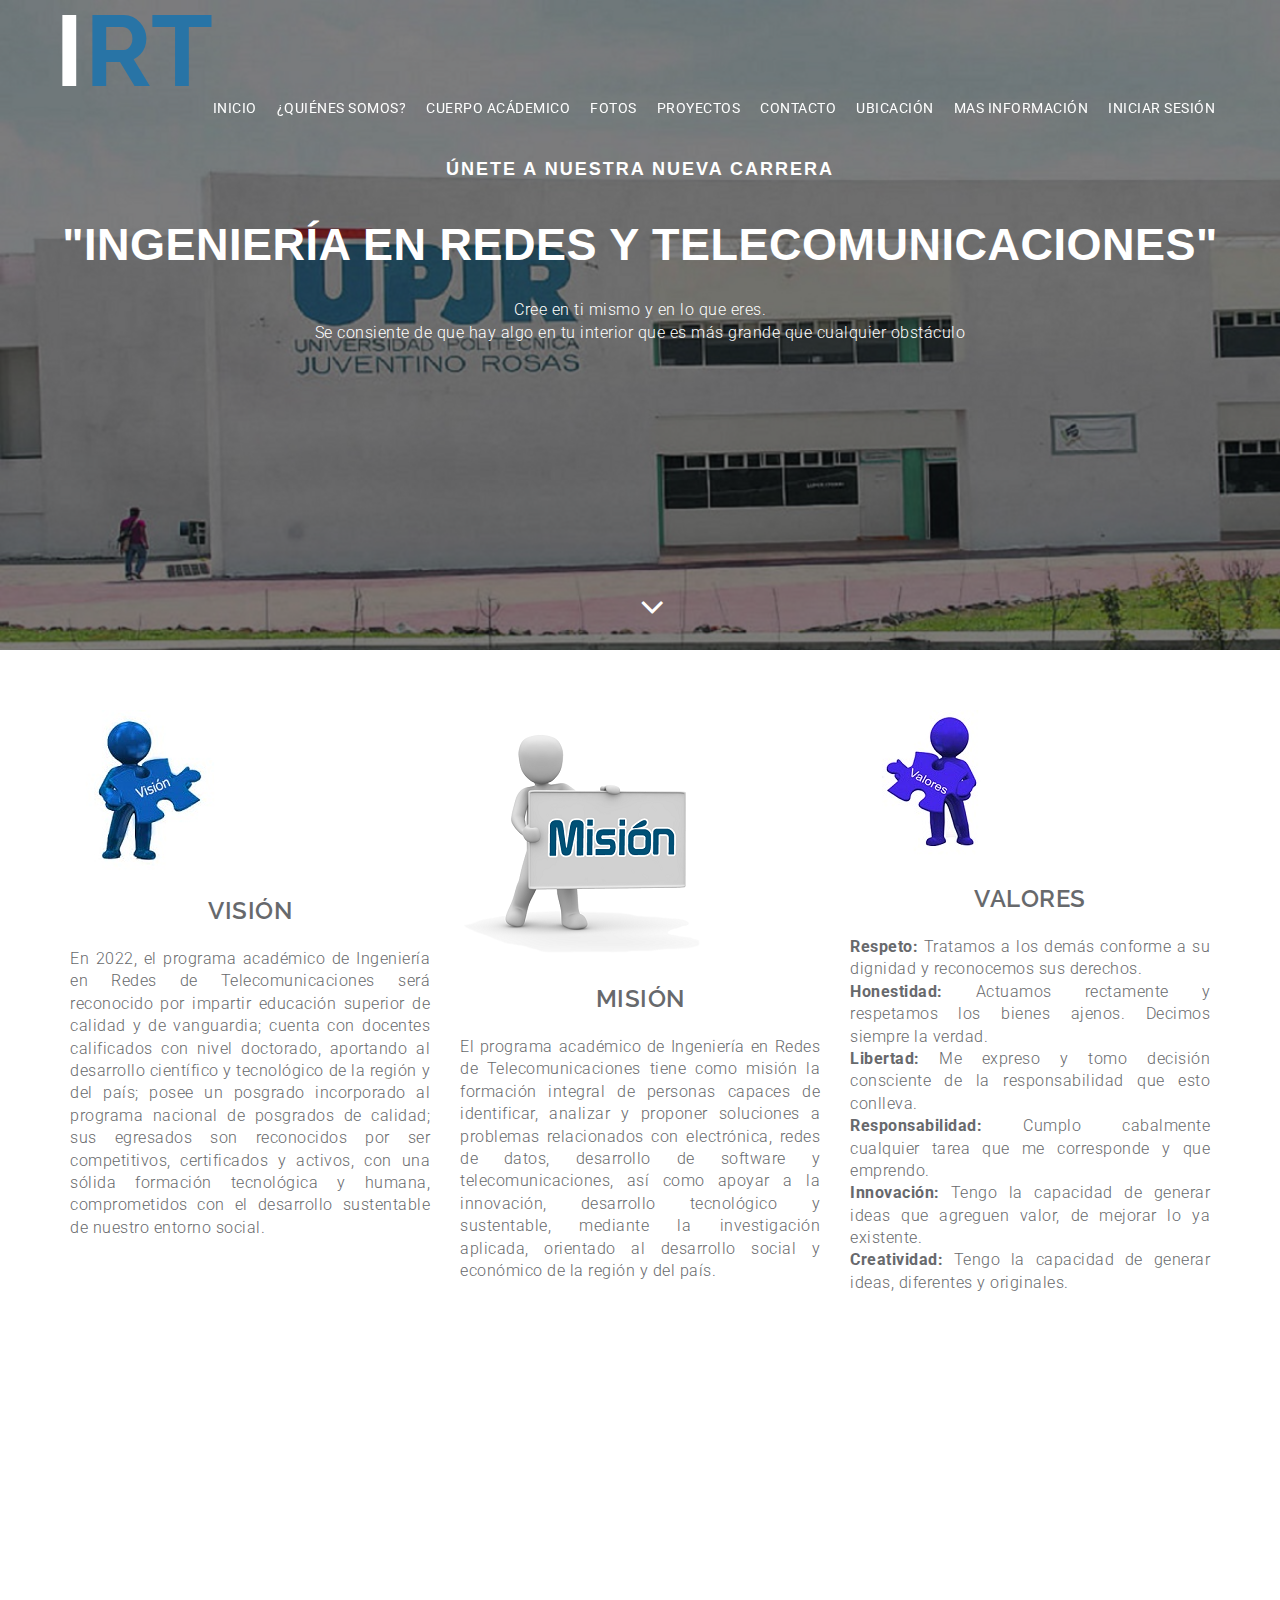
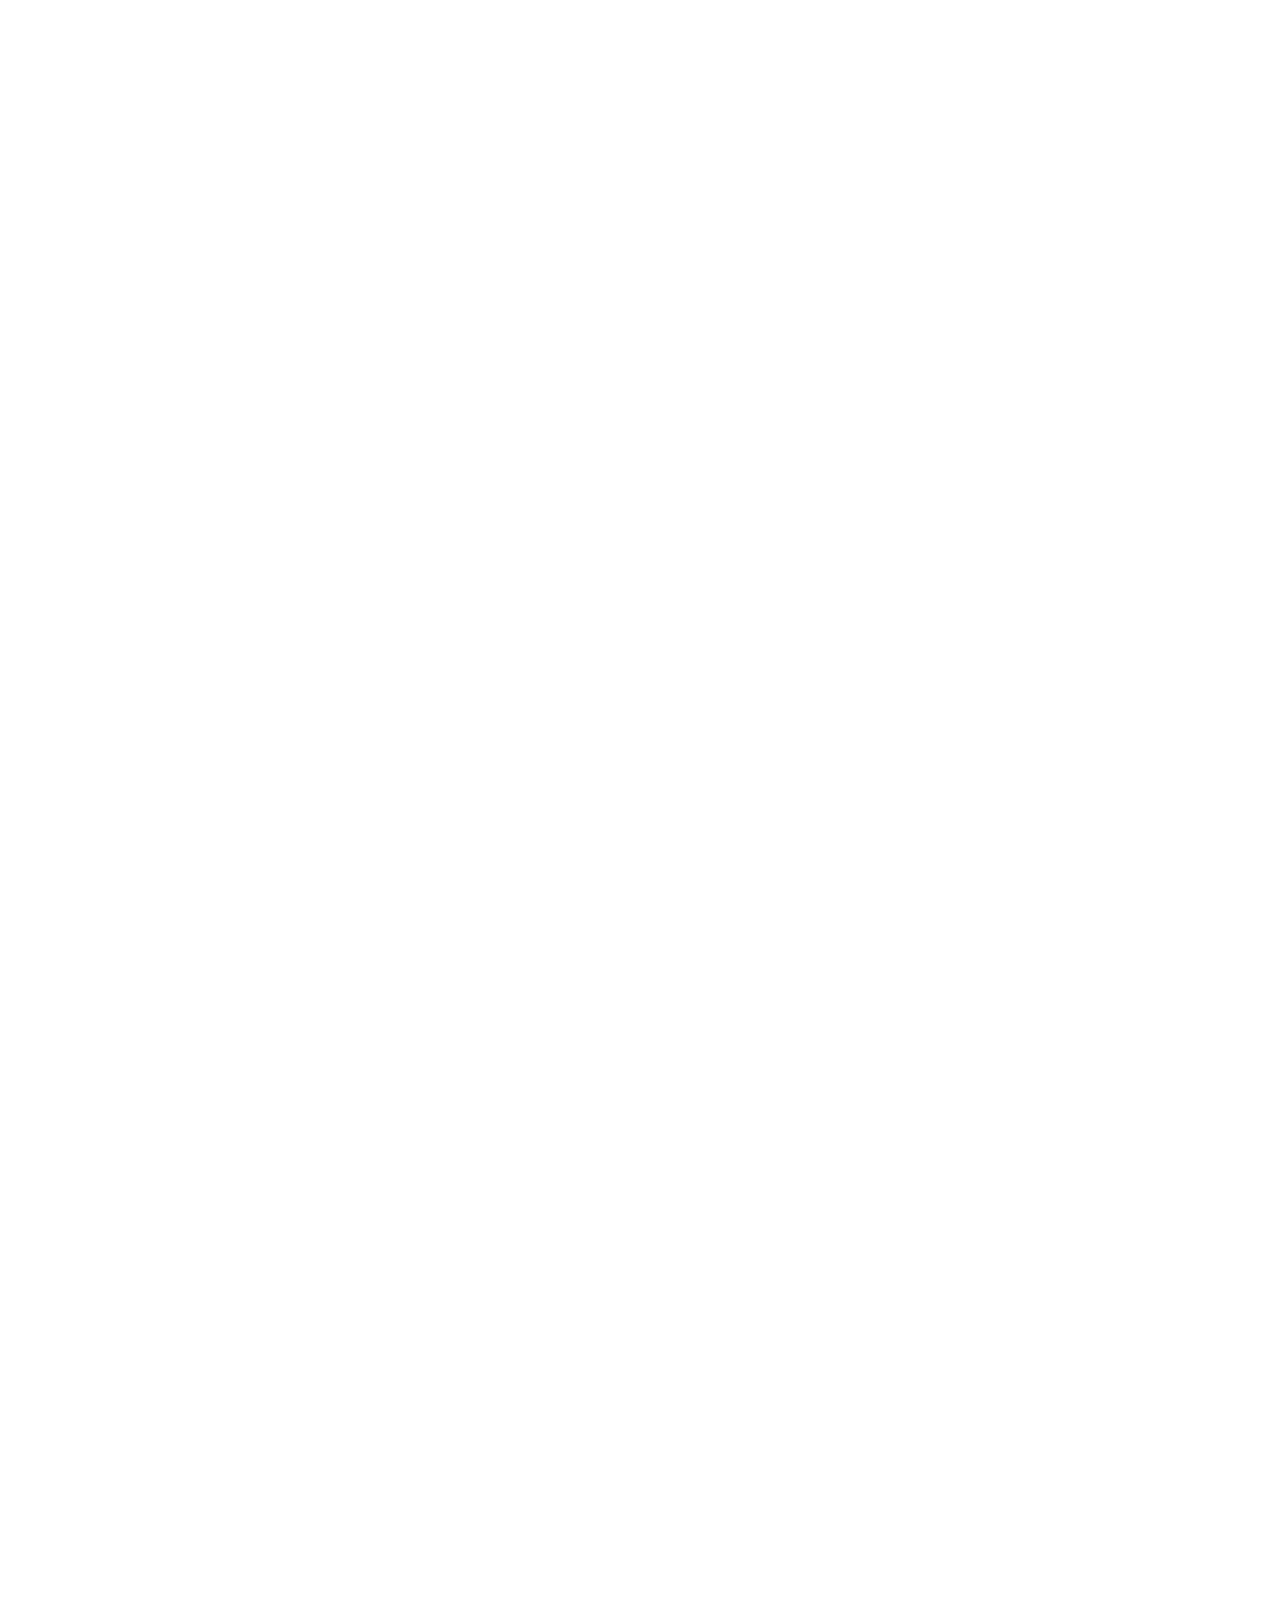
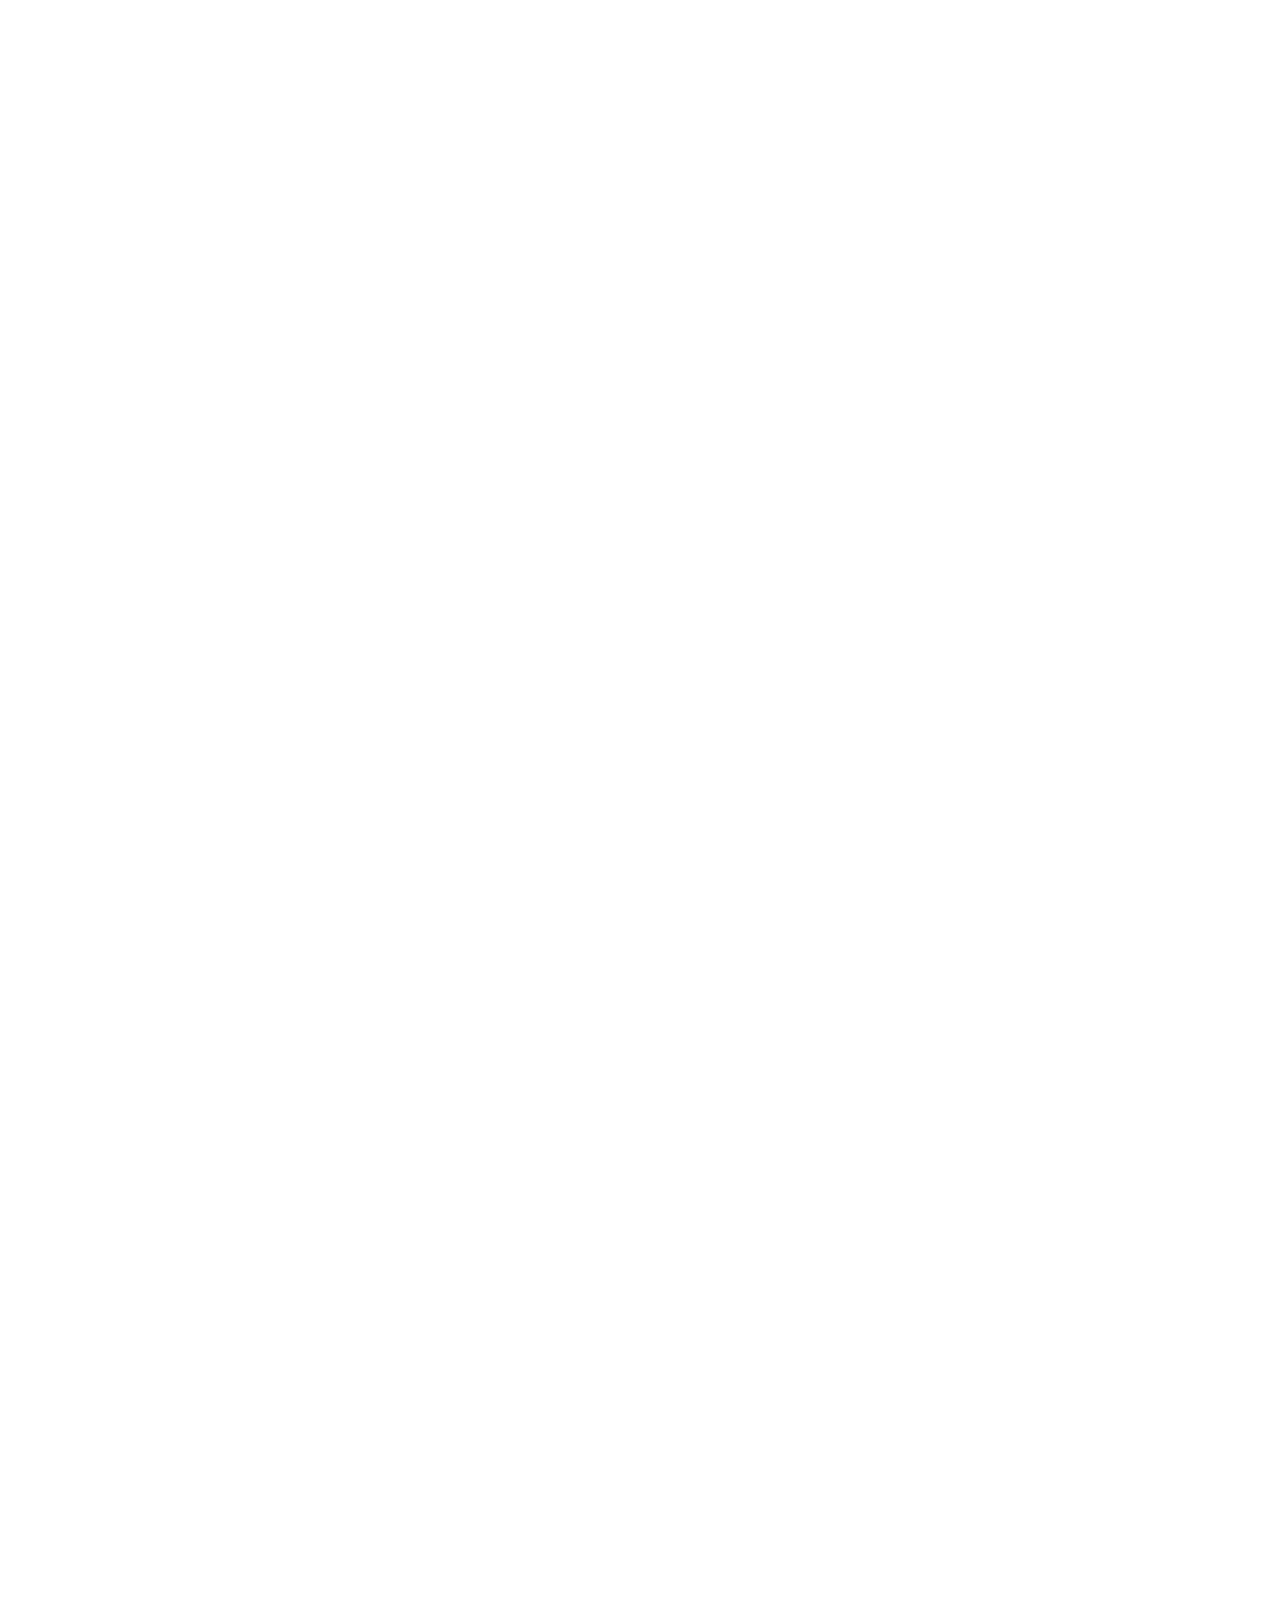
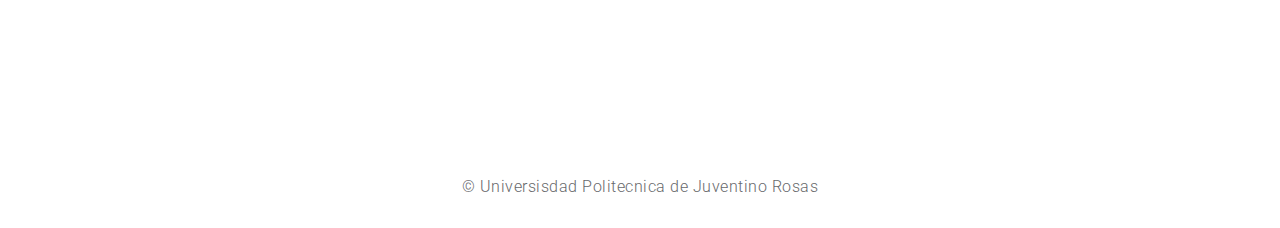
==== index.html @ 90d2c18a "magali" ====
<!DOCTYPE html>
<html lang="en">

<head>
  <meta charset="utf-8">
  <meta name="viewport" content="width=device-width, initial-scale=1">
   <link href="img/logoca1.ico" type="image/x-icon" rel="shortoun icon"/>
  <title>Ingeniería en Redes y Telecomunicaciones</title>
  <meta name="description" content="Free Bootstrap Theme by BootstrapMade.com">
  <meta name="keywords" content="free website templates, free bootstrap themes, free template, free bootstrap, free website template">

  <link rel="stylesheet" type="text/css" href="https://fonts.googleapis.com/css?family=Roboto:400,300|Raleway:300,400,900,700italic,700,300,600">
  <link rel="stylesheet" type="text/css" href="css/jquery.bxslider.css">
  <link rel="stylesheet" type="text/css" href="css/font-awesome.min.css">
  <link rel="stylesheet" type="text/css" href="css/bootstrap.min.css">
  <link rel="stylesheet" type="text/css" href="css/animate.css">
  <link rel="stylesheet" type="text/css" href="css/style.css">
  <!-- =======================================================
    Theme Name: Baker
    Theme URL: https://bootstrapmade.com/baker-free-onepage-bootstrap-theme/
    Author: BootstrapMade.com
    Author URL: https://bootstrapmade.com
  ======================================================= -->
</head>

<body>

  <div class="loader"></div>
  <div id="myDiv">
    <!--HEADER-->
    <div class="header">
      <div class="bg-color">
        <header id="main-header">
          <nav class="navbar navbar-default navbar-fixed-top">
            <div class="container">
              <div class="navbar-header">
                <button type="button" class="navbar-toggle" data-toggle="collapse" data-target="#myNavbar">
                <span class="icon-bar"></span>
                <span class="icon-bar"></span>
                <span class="icon-bar"></span>
              </button>
                <a class="navbar-brand" href="#">I<span class="logo-dec">RT</span></a>
              </div>
              <div class="collapse navbar-collapse" id="myNavbar">
			  <div id="online">
                <ul class="nav navbar-nav navbar-right">
                  <li class="active"><a href="#main-header">INICIO</a></li>
                  <li class=""><a href="#feature">¿QUIÉNES SOMOS?</a></li>
                  <li class=""><a href="#service">CUERPO ACÁDEMICO</a></li>
                  <li class=""><a href="#portfolio">FOTOS</a></li>
                  <li class=""><a href="#blog">PROYECTOS</a></li>
				  <li class=""><a href="#testimonial">CONTACTO</a></li>
                  <li class=""><a href="#contact">UBICACIÓN</a></li>
				  <li class=""><a href="#contact">MAS INFORMACIÓN</a></li>
				  <li class=""><a href="REGISTRARSE/index.php">INICIAR SESIÓN</a></li> 
                </ul>
		       </div>
              </div>
            </div>
          </nav>
        </header>
        <div class="wrapper">
          <div class="container">
            <div class="row">
              <div class="banner-info text-center wow fadeIn delay-05s">
                <h1 class="bnr-title">Únete a nuestra NUEVA carr<span>era</span></h1>
                <h2 class="bnr-sub-title">"Ingeniería en Redes y Telecomunicaciones"</h2>
                <p class="bnr-para">Cree en ti mismo y en lo que eres. <br>Se consiente de que hay algo en tu interior que es más grande que cualquier obstáculo </p>

                <div class="overlay-detail">
                  <a href="#feature"><i class="fa fa-angle-down"></i></a>
                </div>
              </div>
            </div>
          </div>
        </div>
      </div>
    </div>
    <!--/ HEADER-->
    <!---->
    <section id="feature" class="section-padding wow fadeIn delay-05s">
      <div class="container">
        <div class="row">
		
		
		
          <div class="col-md-4 col-sm-6 col-xs-12">
            <div class="wrap-item text-justify">
			 <div class="item-img">
                <img src="img/vi.jpg">
              </div>
			  <div class="wrap-item text-center">
              <h3 class="pad-bt15">VISIÓN</h3>
			    </div>
              <p>En 2022, el programa académico de Ingeniería en Redes de Telecomunicaciones será reconocido por impartir educación 
			  superior de calidad y de vanguardia; cuenta con docentes calificados con nivel doctorado, aportando 
			  al desarrollo científico y tecnológico de la región y del país; posee un posgrado incorporado al 
			  programa nacional de posgrados de calidad; sus egresados son reconocidos por ser competitivos, 
			  certificados y activos, con una sólida formación tecnológica y humana, comprometidos con el 
			  desarrollo sustentable de nuestro entorno social.</p>
            </div>			
          </div>
		  
		  
          <div class="col-md-4 col-sm-6 col-xs-12">
            <div class="wrap-item text-justify">
              
			  <div class="item-img">
                <img src="img/mi.png">
              </div>
			   <div class="wrap-item text-center">
              <h3 class="pad-bt15">MISIÓN</h3>
			   </div>
              <p>El programa académico de Ingeniería en Redes de Telecomunicaciones tiene como misión la 
			  formación integral de personas capaces de identificar, analizar y proponer soluciones a problemas 
			  relacionados con electrónica, redes de datos, desarrollo de software y telecomunicaciones, así 
			  como apoyar a la innovación, desarrollo tecnológico y sustentable, mediante la investigación 
			  aplicada, orientado al desarrollo social y económico de la región y del país.</p>
            </div>
          </div>
		  
		  
          <div class="col-md-4 col-sm-6 col-xs-12">
            <div class="wrap-item text-justify">
              <div class="item-img">
                <img src="img/va.jpg">
              </div>
			   <div class="wrap-item text-center">
              <h3 class="pad-bt15">VALORES</h3>
			  </div>
              <p><tr><td align="justify"> 
<strong>Respeto:</strong> Tratamos a los demás conforme a su dignidad y reconocemos sus derechos.<br>
<strong>Honestidad:</strong> Actuamos rectamente y respetamos los bienes ajenos. Decimos siempre la verdad.<br>
<strong>Libertad:</strong> Me expreso y tomo decisión consciente de la responsabilidad que esto conlleva.<br>
<strong>Responsabilidad:</strong> Cumplo cabalmente cualquier tarea que me corresponde y que emprendo.<br>
<strong>Innovación:</strong> Tengo la capacidad de generar ideas que agreguen valor, de mejorar lo ya existente.<br>
<strong>Creatividad:</strong> Tengo la capacidad de generar ideas, diferentes y originales.<br>
</td></tr></p>
            </div>
          </div>
		  
		  
		  
        </div>
      </div>
    </section>
    <!---->
    <!---->
    <section id="service" class="section-padding wow fadeInUp delay-05s">
      <div class="container">
        <div class="row">
          <div class="col-md-12 text-center">
            <h2 class="service-title pad-bt15">Nuestro cuerpo acádemico</h2>
            <p class="sub-title pad-bt15">Algunos de los profesores que representan<br> la carrera de Ing. en Redes y Telecomunicaciones.</p>
            <hr class="bottom-line">
          </div>
		  
		  
		  <div class="row">
          <div class="col-lg-12 col-md-12 col-sm-12">
            <div class="ourTutors_content">
              <!-- Start Tutors nav -->
              <ul class="tutors_nav"> 
          <div class="col-md-3 col-sm-6 col-xs-12">
            <div class="service-item">
              <li>
                  <div class="single_tutors">
                    <div class="tutors_thumb">
					<div class="wrap-item text-center">
                      <img src="img/rebe.jpg" />                      
                    </div>
					</div>
                    <div class="singTutors_content">
					<div class="wrap-item text-center">
                      <h3 class="tutors_name">Rebeca Eugenia Aguilar Durón</h3>
                      <span>Directora de Carrera</span>
                      <p>Maestra en Ingeniería en Software Distribuído por la Universidad Aut&oacute;noma de Quer&eacute;taro.</p>
                    </div>
					</div>
                    <div class="singTutors_social">
                      <ul class="tutors_socnav">
                        <li><a class="fa fa-envelope-square" href="mailto:raguilar_ptc@upjr.edu.mx"></a></li>
                      </ul>
                    </div>
                  </div>
                </li>
              <!-- <a href="">Más Información</a> -->
            </div>
          </div>
          
		  
		  <div class="col-md-3 col-sm-6 col-xs-12">
            <div class="service-item">
              <li>
                  <div class="single_tutors">
                    <div class="tutors_thumb">
					<div class="wrap-item text-center">
                      <img src="img/israel.jpg" />                      
                    </div>
					</div>
                    <div class="singTutors_content">
					<div class="wrap-item text-center">
                      <h3 class="tutors_name">Juan Israel Yañez Vargas</h3>
                      <span>Profesor Tiempo Completo</span>
                      <p>Doctor en Ciencias en Ingeniería Eléctrica CINVESTAV Unidad Guadalajara.</p>
                    </div>
					</div>
                    <div class="singTutors_social">
                      <ul class="tutors_socnav">
                        <li><a class="fa fa-envelope-square" href="mailto:raguilar_ptc@upjr.edu.mx"></a></li>
                      </ul>
                    </div>
                  </div>
                </li>
              <!-- <a class="pull-right" <a href="Profes/isra.html">Más Información</a> -->
			  
            </div>
          </div>
		  
		  <div class="col-md-3 col-sm-6 col-xs-12">
            <div class="service-item">
              <li>
                  <div class="single_tutors">
                    <div class="tutors_thumb">
					<div class="wrap-item text-center">
                      <img src="img/luisrey.jpg" />                      
                    </div>
					</div>
                    <div class="singTutors_content">
					<div class="wrap-item text-center">
                      <h3 class="tutors_name">Luis Rey Lara Gonzalez</h3>
                      <span>Profesor Tiempo Completo</span>
                      <p>Doctor en Alta Direcci&oacute;n por la UNITESBA Celaya.</p>
                    </div>
					</div>
                    <div class="singTutors_social">
                      <ul class="tutors_socnav">
                        <li><a class="fa fa-envelope-square" href="mailto:raguilar_ptc@upjr.edu.mx"></a></li>
                      </ul>
                    </div>
                  </div>
                </li>
              <!-- <a href="">Más Información</a> -->
            </div>
          </div>
		  
		  <div class="col-md-3 col-sm-6 col-xs-12">
            <div class="service-item">
              <li>
                  <div class="single_tutors">
                    <div class="tutors_thumb">
					<div class="wrap-item text-center">
                      <img src="img/christian.jpg" />                      
                    </div>
					</div>
                    <div class="singTutors_content">
					<div class="wrap-item text-center">
                      <h3 class="tutors_name">Jose Christian Padilla Navarro</h3>
                      <span>Profesor Tiempo Completo</span>
                      <p>Maestro en Ciencias de la Computación con especialidad en Inteligencia Artificial por el Instituto Tecnol&oacute;gico de Le&oacute;n.</p>
                    </div>
					</div>
                    <div class="singTutors_social">
                      <ul class="tutors_socnav">
                        <li><a class="fa fa-envelope-square" href="mailto:raguilar_ptc@upjr.edu.mx"></a></li>
                      </ul>
                    </div>
                  </div>
                </li>
              <!-- <a href="">Más Información</a> -->
            </div>
          </div>
    </section>
    <!---->
    <!---->
    <!---->
    <!---->
    <section id="portfolio" class="section-padding wow fadeInUp delay-05s">
      <div class="container">
        <div class="row">
          <div class="col-md-12 text-center">
            <h2 class="service-title pad-bt15">Nuestras Instalaciones</h2>
            <p class="sub-title pad-bt15">Nuestra nueva carrera cuenta con tres laboratorios equipados,<br>cada uno con su respectiva area de trabajo donde los alumnos <br> puedan ejercer conocimientos y ser competentes en cada una de ellas.</p>
            <hr class="bottom-line">
          </div>
          <div class="col-md-4 col-sm-6 col-xs-12 portfolio-item padding-right-zero mr-btn-15">
            <figure>
              <img src="img/domo.jpg" class="img-responsive">
              <figcaption>
                <h2>Domo de la Ciencia</h2>
                <p>También contamos con un Domo de la Ciencia donde los alumnos pueden tener video conferencias con otros alunmos de otras Uiversidades.</p>
              </figcaption>
            </figure>
          </div>
          <div class="col-md-4 col-sm-6 col-xs-12 portfolio-item padding-right-zero mr-btn-15">
            <figure>
              <img src="img/edi.jpg" class="img-responsive">
              <figcaption>
                <h2>Edificio UD2</h2>
                <p>En este edificio podemos encontrar la carrera de Ingeniería en Redes y Telecomunicaciones.</p>
              </figcaption>
            </figure>
          </div>
          <div class="col-md-4 col-sm-6 col-xs-12 portfolio-item padding-right-zero mr-btn-15">
            <figure>
              <img src="img/profes.jpg" class="img-responsive">
              <figcaption>
                <h2>Laboratorio de Telemática</h2>
                <p>Como bien nos podemos dar cuenta que nuestra carrera cuenta con los Robots  de nombre “Nao”, 
				los cuales son una parte muy fundamental para esta carrera.</p>
              </figcaption>
            </figure>
          </div>
          <div class="col-md-4 col-sm-6 col-xs-12 portfolio-item padding-right-zero mr-btn-15">
            <figure>
              <img src="img/labmige.jpg" class="img-responsive">
              <figcaption>
                <h2>Laboratorio de Eléctronica</h2>
                <p>Donde los alumnos pueden poner en práctica lo aprendido en clases.</p>
              </figcaption>
            </figure>
          </div>
          <div class="col-md-4 col-sm-6 col-xs-12 portfolio-item padding-right-zero mr-btn-15">
            <figure>
              <img src="img/lab.jpg" class="img-responsive">
              <figcaption>
                <h2>Laboratorio de Telemática</h2>
                <p>Centro de apoyo en el cual los alumnos pueden ejercer sus habilidades, como una 
				introducción a la adminsitración de sistemas Operativos Windows y GNU/Linux, programacion etc. </p>
              </figcaption>
            </figure>
          </div>
          <div class="col-md-4 col-sm-6 col-xs-12 portfolio-item padding-right-zero mr-btn-15">
            <figure>
              <img src="img/labred.jpg" class="img-responsive">
              <figcaption>
                <h2>Laboratorio de Redes</h2>
                <p>El laboratorio es un complemento para apoyar el conocimiento de  Redes,
				visto en clases.</p>
              </figcaption>
            </figure>
          </div>
        </div>
      </div>
    </section>
    <!---->
    <!---->
    <section id="blog" class="section-padding wow fadeInUp delay-05s">
      <div class="container">
        <div class="row">
          <div class="col-md-12 text-center">
            <h2 class="service-title pad-bt15">PROYECTOS Y CONCURSOS</h2>
            <p class="sub-title pad-bt15">Proyectos y consursos donde los alumnos de la carrera han destacado sus habilidades<br>asi como fue en el "Campus Party,HACKATON, TALEN-TIC"<br>entre otros.</p>
            <hr class="bottom-line">
          </div>
          <div class="col-md-4 col-sm-6 col-xs-12">
            <div class="blog-sec">
              <div class="blog-img">
                <a href="">
                  <img src="img/1.jpg" class="img-responsive">
                </a>
              </div>
              <div class="blog-info">
                <h2>.................</h2>
                <div class="blog-comment">
                  <p>............ <span>......</span></p>
                  <p>
                    <span><a href="#"><i class="fa fa-comments"></i></a> 15</span>
                    <span><a href="#"><i class="fa fa-eye"></i></a> 11</span></p>
                </div>
                <p> ......</p>
                <a href="" class="read-more">Leer más</a>
              </div>
            </div>
          </div>
          <div class="col-md-4 col-sm-6 col-xs-12">
            <div class="blog-sec">
              <div class="blog-img">
                <a href="">
                  <img src="img/2.jpg" class="img-responsive">
                </a>
              </div>
              <div class="blog-info">
                <h2>...............</h2>
                <div class="blog-comment">
                  <p>............ <span>.............</span></p>
                  <p>
                    <span><a href="#"><i class="fa fa-comments"></i></a> 15</span>
                    <span><a href="#"><i class="fa fa-eye"></i></a> 11</span></p>
                </div>
                <p>..............</p>
                <a href="" class="read-more">Leer más</a>
              </div>
            </div>
          </div>
          <div class="col-md-4 col-sm-6 col-xs-12">
            <div class="blog-sec">
              <div class="blog-img">
                <a href="">
                  <img src="img/5.png" class="img-responsive">
                </a>
              </div>
              <div class="blog-info">
                <h2>......</h2>
                <div class="blog-comment">
                  <p>........ <span>....</span></p>
                  <p>
                    <span><a href="#"><i class="fa fa-comments"></i></a> 15</span>
                    <span><a href="#"><i class="fa fa-eye"></i></a> 11</span></p>
                </div>
                <p>...........</p>
                <a href="" class="read-more">Leer más</a>
              </div>
            </div>
          </div>
        </div>
      </div>
    </section>
	
    <!---->
    
	<section id="testimonial" class="wow fadeInUp delay-05s">
      <div class="bg-testicolor">
        <div class="container section-padding">
          <div class="row">
            <div class="testimonial-item">
              <ul class="bxslider">
                <li>
                  <blockquote>
                    <img src="img/face.png" class="img-responsive">
                    <p> Nos puedes encontrar en facebook </p>
                  </blockquote>
                  <small>Poner link</small>
                </li>
                <li>
                  <blockquote>
                    <img src="img/te.png" class="img-responsive">
                    <p>Contactanos en nuestro número telefónico </p>
                  </blockquote>
                  <small>Tel: 01 (412) 1578000</small>
                </li>
                <li>
                  <blockquote>
                    <img src="img/t.jpg" class="img-responsive">
                    <p>Siguenos en twitter</p>
                  </blockquote>
                  <small>Poner link</small>
                </li>
              </ul>
            </div>
          </div>
        </div>
      </div>
    </section>	
    <!---->
    <section id="contact" class="section-padding wow fadeInUp delay-05s">
      <div class="container">
        <div class="row">
          <div class="col-md-12 text-center white">
            <h2 class="service-title pad-bt15">Ubicanos en:</h2>
			<td style="img-align:left;"> 
           		   		   
		   
          <div class="col-md-4 col-sm-6 col-xs-12">
            <div class="blog-sec">
              <div class="blog-img">
                <a href="">
                  <img src="img/logo.png" class="img-responsive">
                </a>
              </div>
              <div class="blog-info">
			  <h2> <a href= "www.upjr.edu.mx"> <H2>UPJR </H2></h2>
               
            </div>
          </div>
		  </div>
			 
			 
     <div class="col-md-4 col-sm-6 col-xs-12">
            <div class="blog-sec">
              <div class="blog-img">
                <a href="">
                  <img src="img/UP.png" class="img-responsive">
                </a>
              </div>
              <div class="blog-info">
                <h2>Hidalgo 102, Comunidad de Valencia,<br> Santa Cruz de Juventino Rosas, Gto.
			  <br> C.P.38253 Tel:01(412)1578000</h2>
              </div>
            </div>
          </div>
		  
		  
		 
          <div class="col-md-4 col-sm-6 col-xs-12">
            <div class="blog-sec">
              <div class="blog-img">
                <a href="">
                  <img src="img/sep.jpg" class="img-responsive">
                </a>
              </div>
              <div class="blog-info">
                <h2>Gobierno del Estado de Guanajuato. Secretaría de Educación</h2>
              </div>
            </div>
          </div>
			
			
			  
			  
			  

          <div class="col-md-6 col-sm-6 col-xs-12">
            <div class="contact-form">
              <div id="sendmessage"></div>
              <div id="errormessage"></div>
              <form action="" method="post" role="form" class="contactForm">
                <div class="col-md-6 padding-right-zero">
                  <div class="form-group">
                   
                    <div class="validation"></div>
                  </div>
                </div>
             
                
                
              </form>

            </div>
          </div>
        </div>
      </div>
    </section>
    <!---->
    <!---->
	
    <footer id="footer">
      <div class="container">
        <div class="row text-center">
          <p>&copy; Universisdad Politecnica de Juventino Rosas</p>
          <!-- <div class="credits"> -->
            <!--
              All the links in the footer should remain intact.
              You can delete the links only if you purchased the pro version.
              Licensing information: https://bootstrapmade.com/license/
              Purchase the pro version with working PHP/AJAX contact form: https://bootstrapmade.com/buy/?theme=Baker
            -->
            <!-- Designed by <a href="https://bootstrapmade.com/">Bootstrap Templates</a> -->
          <!-- </div> -->
        </div>
      </div>
    </footer>
    <!---->
  </div>
  <script src="js/jquery.min.js"></script>
  <script src="js/jquery.easing.min.js"></script>
  <script src="js/bootstrap.min.js"></script>
  <script src="js/wow.js"></script>
  <script src="js/jquery.bxslider.min.js"></script>
  <script src="js/custom.js"></script>
  <script src="contactform/contactform.js"></script>
   <script src="contactform/contactform.js"></script>

</body>
</html>
---- css/style.css ----
/*
    Theme Name: Baker
    Theme URL: https://bootstrapmade.com/baker-free-onepage-bootstrap-theme/
    Author: BootstrapMade.com
    Author URL: https://bootstrapmade.com
*/

body {
	line-height: 1.4;
	font-family: 'Roboto', sans-serif;
    color: #67696c;
    font-size: 16px;
    font-weight: 300;
    letter-spacing: 0.5px;
    overflow-x: hidden;
}
ol, ul {
	list-style: none;
}
blockquote, q {
	quotes: none;
}
blockquote:before, blockquote:after,
q:before, q:after {
	content: '';
	content: none;
}
table {
	border-collapse: collapse;
	border-spacing: 0;
}
h1, h2, h3, h4, h5, h6{
    font-family: 'Raleway', sans-serif;
    font-weight: 600;
}
.section-padding
{
    padding: 60px 0px;
}
#loader {
  position: absolute;
  left: 50%;
  top: 50%;
  z-index: 1;
  width: 150px;
  height: 150px;
  margin: -75px 0 0 -75px;
  border: 16px solid #f3f3f3;
  border-radius: 50%;
  border-top: 16px solid #3498db;
  width: 120px;
  height: 120px;
  -webkit-animation: spin 2s linear infinite;
  animation: spin 2s linear infinite;
}

@-webkit-keyframes spin {
  0% { -webkit-transform: rotate(0deg); }
  100% { -webkit-transform: rotate(360deg); }
}

@keyframes spin {
  0% { transform: rotate(0deg); }
  100% { transform: rotate(360deg); }
}



.vertical-center {
  min-height: 100%;
  min-height: 100vh;
  display: flex;
  align-items: center;
  justify-content: center;
  flex-direction: column;
  display: -webkit-flex; /* For Safari */
  -webkit-justify-content: center; /* For Safari */
  -webkit-align-items: center; /* For Safari */
}

.image-circle{
	border-radius:50%;
	width:175px;
	height:175px;
	border: 4px solid #FFF;
	margin:10px;
}


/* Add animation to "page content" */
.animate-bottom {
  position: relative;
  -webkit-animation-name: animatebottom;
  -webkit-animation-duration: 1s;
  animation-name: animatebottom;
  animation-duration: 1s
}

@-webkit-keyframes animatebottom {
  from { bottom:-100px; opacity:0 } 
  to { bottom:0px; opacity:1 }
}

@keyframes animatebottom { 
  from{ bottom:-100px; opacity:0 } 
  to{ bottom:0; opacity:1 }
}

/***********************************
************************************
HEADER 
************************************
***********************************/
.header{
    background: url('../img/logo1.jpg') no-repeat fixed;
    background-size: cover;
    min-height: 650px;
    position: relative;
}
.bg-color
{
    background-color: rgba(0, 0, 0, 0.5);
    min-height: 650px;
}
#main-header
{
}
.navbar-default {
    background-color: transparent;
    border:0px;
    padding: 20px 0; 
    transition: all 0.3s;
}

.navbar-default .navbar-brand:focus, .navbar-default .navbar-brand:hover
{
    color: #002F2F;
}

.top-nav-collapse {
    padding: 0; 
    background: rgba(64,75,97, 0.9);
}

.logo-dec
{
    color: #2874A6;
}
.navbar-default .navbar-brand {
    color: #fff;
    font-family: 'Raleway', sans-serif;
    font-weight: 700;
}
.navbar-default .navbar-brand:hover, .navbar-default .navbar-brand:focus
{
    color: #fff;
}
.navbar-brand {
    padding: 0px;
    font-size: 100px;
    text-transform: uppercase;
    padding: 15px 0px;
    margin-top: 6px;
}
.navbar-default .navbar-nav > li > a
{
    padding: 5px 10px;
    font-size: 14px;
    line-height: 54px;
    font-weight: 400;
    text-transform: uppercase;
    background: transparent;
    color: #fff;
    -webkit-transition: color 0.2s ease-out;
    transition: color 0.2s ease-out;
}
.navbar-default .navbar-nav > .active > a, .navbar-default .navbar-nav > .active > a:focus, .navbar-default .navbar-nav > .active > a:hover {
    color: #FDFEFE    
;
    background-color: transparent;
}
.navbar-default .navbar-nav > li > a:focus, .navbar-default .navbar-nav > li > a:hover {
    background-color: transparent;
    color: #2874A6;
}
.banner-info
{
    padding-top: 140px;
    color: #fff;
}
.bnr-title, .bnr-sub-title
{
    font-family: 'Fira Sans', sans-serif;
}
h1.bnr-title
{
    font-size: 18px;
    text-transform: uppercase;
    letter-spacing: 2px;
}
h2.bnr-sub-title
{
    font-size: 45px;
    text-transform: uppercase;
    padding: 20px 0px;
    font-weight: 700;
}
.bnr-para
{
    font-weight: 300;
}
.btn-download, .btn-more, .btn-download:hover, .btn-download:focus, .btn-more:focus
{
    text-transform: uppercase;
    margin-top: 50px;
    color: #fff;
    border: 0;
    font-size: 14px;
    font-weight: 300;
    line-height: 24px;
    padding: 10px 30px;
    border-radius: 60px;
    margin: 50px 10px 0 0;
    outline: none !important;
    -webkit-backface-visibility: hidden;
    backface-visibility: hidden;
    transition: all 0.3s;
}


.btn-download
{
    background-color: #be9e21;
}
.btn-more, .btn-more:focus
{
    margin-left: 15px;
    border: 1px solid #be9e21;
    color: #be9e21;
}

.btn-more:hover {
    background: #be9e21;
    color: #fff;
}

.overlay-detail a i{
   text-align: center;
   position: absolute;
   bottom: 25px;
   font-size: 38px;
   color: #fff;
}
/***********************************
************************************
features
************************************
***********************************/
.title, .service-title
{
    font-family: 'Fira Sans', sans-serif;
    font-size: 35px;
    text-transform: uppercase;
}
.item-img
{
    margin-bottom: 15px;
}
.sub-title
{
    font-size: 20px;
}
.bottom-line
{
    margin-top: 20px;
    margin-bottom: 40px;
    border: 0;
    border-top: 0px;
    height: 3px;
    width: 40px;
    background-color: #BE9E21;
}
.wrap-item h3 {
    font-size: 24px;
    line-height: 25px;
}
.pad-bt15 {
    padding-bottom: 15px;
}
.sec-sub-title
{
    padding-top: 30px;
}
.sec-sub-title {
    font-size: 16px;
    font-weight: bold;
    color: #002F2F;
    text-transform: uppercase;
    margin: 25px 0px;
    line-height: 1.7;
}
#service
{
    background-color: #F3F4F8;
}
ul.service-list li i
{
    color: #002F2F;
    padding-right: 10px;
}
.learn-more, .learn-more:hover, .learn-more:focus {
    height: 50px;
    width: 175px;
    background: #046380;
    display: inline-block;
    text-align: center;
    color: #ffffff;
    line-height: 50px;
    text-transform: uppercase;
    font-size: 16px;
    text-decoration: none;
    margin-right: 10px;
    margin-top: 45px;
    text-decoration: none;
    transition: all 0.3s;
    -webkit-transition: all 0.3s;
}
.visit-portfolio, .visit-portfolio:hover, .visit-portfolio:focus {
    height: 50px;
    width: 175px;
    display: inline-block;
    text-align: center;
    color: #495376;
    line-height: 50px;
    text-transform: uppercase;
    font-size: 16px;
    text-decoration: none;
    border: 1px solid #838aa1;
    margin-top: 45px;
    transition: all 0.3s;
    -webkit-transition: all 0.3s;
}
.bx-wrapper img {
    width: 70px;
    display: inline-block;
    border-radius: 50%;
    border: 5px solid #fff;
    margin-bottom: 15px;
}
.service-item h3 span
{
    opacity: 0.7;
    font-size: 75px;
    line-height: 1;
    text-transform: uppercase;
    letter-spacing: -5px;
    font-weight: 900;
    padding-right: 6px;
}
.service-item h3
{
    font-weight: 700;
}
.service-item p
{
    opacity: 0.6;
    color: inherit;
    padding: 10px 0px;
}
.service-item a
{
    color: #be9e21;
}
.mr-btn-15
{
    margin-bottom: 15px;
}
.padding-right-zero
{
    padding-right: 0px !important;
}
.bx-wrapper {
    margin: 0 auto 35px;
}
.portfolio-item
{
    position:relative;
    overflow:hidden;
}
.portfolio-item figure
{
    margin:0;
    padding:0;
    position:relative;
    cursor:pointer;
}
.portfolio-item figure img {
    display:block;
    position:relative;
    z-index:10;
    margin:-15px 0
}
.portfolio-item figure figcaption {
    display:block;
    position:absolute;
    z-index:5;
    -webkit-box-sizing:border-box;
    -moz-box-sizing:border-box;
    box-sizing:border-box
}
.portfolio-item figure h2 {
    font-family: 'Fira Sans', sans-serif;
    color:#fff;
    font-size:20px;
    text-align:left;
    padding-bottom:15px;
}
.portfolio-item figure p {
    display:block;
    line-height:18px;
    margin:0;
    color:#fff;
    text-align:left
}
.portfolio-item figure figcaption {
    top:0;
    left:0;
    width:100%;
    height:100%;
    padding: 59px 30px;
    background-color: #BE9E21;
    backface-visibility:hidden;
    -webkit-transform:rotateY(-180deg);
    -moz-transform:rotateY(-180deg);
    transform:rotateY(-180deg);
    -webkit-transition:all .5s;
    -moz-transition:all .5s;
    transition:all .5s;
    text-align: center;
}
.portfolio-item figure img {
    backface-visibility:hidden;
    -webkit-transition:all .5s;
    -moz-transition:all .5s;
    transition:all .5s
}
.portfolio-item figure:hover img,figure.hover img {
    -webkit-transform:rotateY(180deg);
    -moz-transform:rotateY(180deg);
    transform:rotateY(180deg)
}
.portfolio-item figure:hover figcaption,figure.hover figcaption {
    -webkit-transform:rotateY(0);
    -moz-transform:rotateY(0);
    transform:rotateY(0)
}
/***********************************
************************************
TESTIMONIAL
************************************
***********************************/
#testimonial
{
    background: url('../img/bg.jpg') no-repeat;
    background-size: cover;
    min-height: 390px;
}
.bg-testicolor{
    background-color: RGBA(73, 84, 105, 0.61);
    min-height: 390px;
}
.white
{
    color: #fff !important;
}
.testimonial-item ul li blockquote {
    font-size: 18px;
    line-height: 32px;
    color: #fff;
    font-weight: 300;
    text-shadow: 1px 1px 2px #333;
    text-align: center;
    display: inline-block;
    width: 100%;
    margin: 20px 0;
    padding: 0 80px;
    position: relative;
    border: 0;
}
.testimonial-item ul li  small {
    font-size: 16px;
    color: #fff;
    font-weight: 400;
    text-shadow: 1px 1px 2px #333;
    text-align: center;
    display: inline-block;
    width: 100%;
}
.bx-viewport
{
    height: 235px !important;
    background-color: transparent !important;
    border: 0px none !important;
    box-shadow: none !important;
}
.testimonial-item ul li blockquote::before {
    content: '“';
    left: 30px;
}
.testimonial-item ul li blockquote::before, .testimonial-item ul li blockquote::after {
    position: absolute;
    font-weight: 300;
    font-size: 3em;
    font-family: Georgia, serif;
    color: #ccc;
    top: 62%;
}
.testimonial-item ul li blockquote::after {
    content: '”';
    right: 30px;
}
/***********************************
************************************
Blog
************************************
***********************************/
.blog-info h2 {
    text-transform: capitalize;
    font-weight: 600;
    font-size: 20px;
    letter-spacing: 1px;
    padding-top: 5px;
}
.blog-comment {
    margin-top: 12px;
    min-height: 30px;
}
.blog-info p, .blog-comment p
{
    color: #949494;
}
.blog-comment p:first-child {
    float: left;
}
.blog-comment p:last-child {
    float: right;
    margin-right: 0;
}
.blog-comment p i
{
    color: #949494;
}
.read-more {
    color: #949494;
    margin-top: 15px;
    display: inline-block;
}
.blog-img
{
    position: relative;
    margin-bottom: 20px;
    overflow: hidden;
}
.blog-img img:hover {
    opacity: 1;
    -webkit-transform: scale(1.05);
    -moz-transform: scale(1.05);
    -ms-transform: scale(1.05);
    -o-transform: scale(1.05);
    transform: scale(1.05);
}
.blog-img img {
    width: 100%;
    opacity: 0.8;
    -webkit-transition: all 0.5s linear;
    -moz-transition: all 0.5s linear;
    -ms-transition: all 0.5s linear;
    -o-transition: all 0.5s linear;
    transition: all 0.5s linear;
}
/***********************************
************************************
contact
************************************
***********************************/
#contact
{
    background-color: rgb(73, 84, 105);
}
.btn-submit, .btn-submit:hover, .btn-submit:focus
{
    background-color: transparent;
    border-radius: 60px;
    color: #be9e21;
    font-weight: 400;
    border: 1px solid #be9e21;
    font-size: 14px;
    padding: 6px 20px;
}
.form-control
{
    background-color: transparent;
    border-radius: 0px;
    color: #be9e21 !important;
    border-color: #be9e21;
}
.form-control:focus {
    border-color: #be9e21;
    outline: 0;
    -webkit-box-shadow: inset 0 1px 1px rgba(0,0,0,.075),0 0 8px rgba(102,175,233,.6);
    box-shadow: inset 0 1px 1px rgba(0,0,0,.075),0 0 8px rgba(102,175,233,.6);
}
.contact-form input.form-control{
    color: #fff;
}

.validation {
    color: red;
    display:none;
    margin: 0 0 20px;
    font-weight:400;
    font-size:13px;
}

#sendmessage {
    color: green;
    border:1px solid green;
    display:none;
    text-align:center;
    padding:15px;
    font-weight:600;
    margin-bottom:15px;
}

#errormessage {
    color: red;
    display:none;
    border:1px solid red;
    text-align:center;
    padding:15px;
    font-weight:600;
    margin-bottom:15px;
}

#sendmessage.show, #errormessage.show, .show {
    display:block;
}

.loction-info p
{
    margin-bottom: 25px;
}
.loction-info p i
{
    color: #be9e21;
}
/***********************************
************************************
contact
************************************
***********************************/
#footer
{
    padding: 20px 0px;
}
.scrollToTop {
    position: fixed;
    bottom: 12px;
    right: 12px;
    width: 42px;
    height: 42px;
    color: #ffffff;
    background: #be9e21;
    font-size: 14px;
    line-height: 42px;
    text-align: center;
    z-index: 100;
    cursor: pointer;
    display: none;
}
.white-bg
{
    background-color: #fff;
}
#footer a{
    color: #be9e21;
    font-weight: 400;
}
/***********************************
************************************
Responsive media queries
************************************
***********************************/
/***********************************
************************************
cta
************************************
***********************************/
.cta {
    background-color: rgb(73, 84, 105);
}
.cta .cta-info {
    
    width: 100%;
    float: left;
    padding: 30px 25px 30px 15px;
    border-radius: 5px;
}
.cta .cta-info .cta-txt h3 {
    font-size: 32px;
    margin-bottom: 10px;
}
.cta .cta-info .cta-btn {
    margin-top: 16px;
    background-color: rgb(190, 158, 33);
    padding: 20px 50px;
    color: #FFF;
    font-size: 22px;
    display: inline-block;
    transition: all 0.5s ease-in 0s;
}
/***********************************
************************************
Responsive media queries
************************************
***********************************/
@media (min-width: 768px) and (max-width: 980px) {
    .service-item, .blog-sec, .wrap-item, .loction-info{
    margin-bottom: 15px;
}
.portfolio-item figure figcaption{
    padding: 55px 30px;
}
.padding-right-zero{
    padding-right: 15px !important;
}
}
@media (min-width: 451px) and (max-width: 767px) {
    .service-item, .blog-sec, .wrap-item, .loction-info{
    margin-bottom: 15px;
}
}
@media (min-width: 20px) and (max-width: 450px) {
.navbar-default .navbar-brand {
    padding-left: 16px;
    margin-top: 0px;
}
.banner-info {
    padding-top: 40px;
}
h1.bnr-title {
    font-size: 16px;
}
h2.bnr-sub-title {
    font-size: 33px;
}
body{
    font-size: 14px;
}
.btn-download, .btn-more, .btn-download:hover, .btn-more:hover, .btn-download:focus, .btn-more:focus {
    font-size: 12px;
    padding: 7px 18px;
}
.wrap-item h3 {
    font-size: 18px;
}
.title, .service-title {
    font-size: 28px;
}
.sub-title {
    font-size: 15px;
}
.service-item, .blog-sec, .wrap-item, .loction-info{
    margin-bottom: 15px;
}
.loction-info{
    padding: 0px 15px;
}
.portfolio-item figure figcaption {
    padding: 30px 30px;
}
.padding-right-zero{
    padding-right: 15px !important;
}
.portfolio-item figure p{
    font-size: 14px;
}
.portfolio-item figure h2{
    font-size: 18px;
}
.testimonial-item ul li blockquote {
    font-size: 14px;
    line-height: 22px;
    margin: 10px 0;
    padding: 0 40px;
}
.navbar-default .navbar-nav > li > a{
    line-height: 22px;
    text-align: center;
}
}
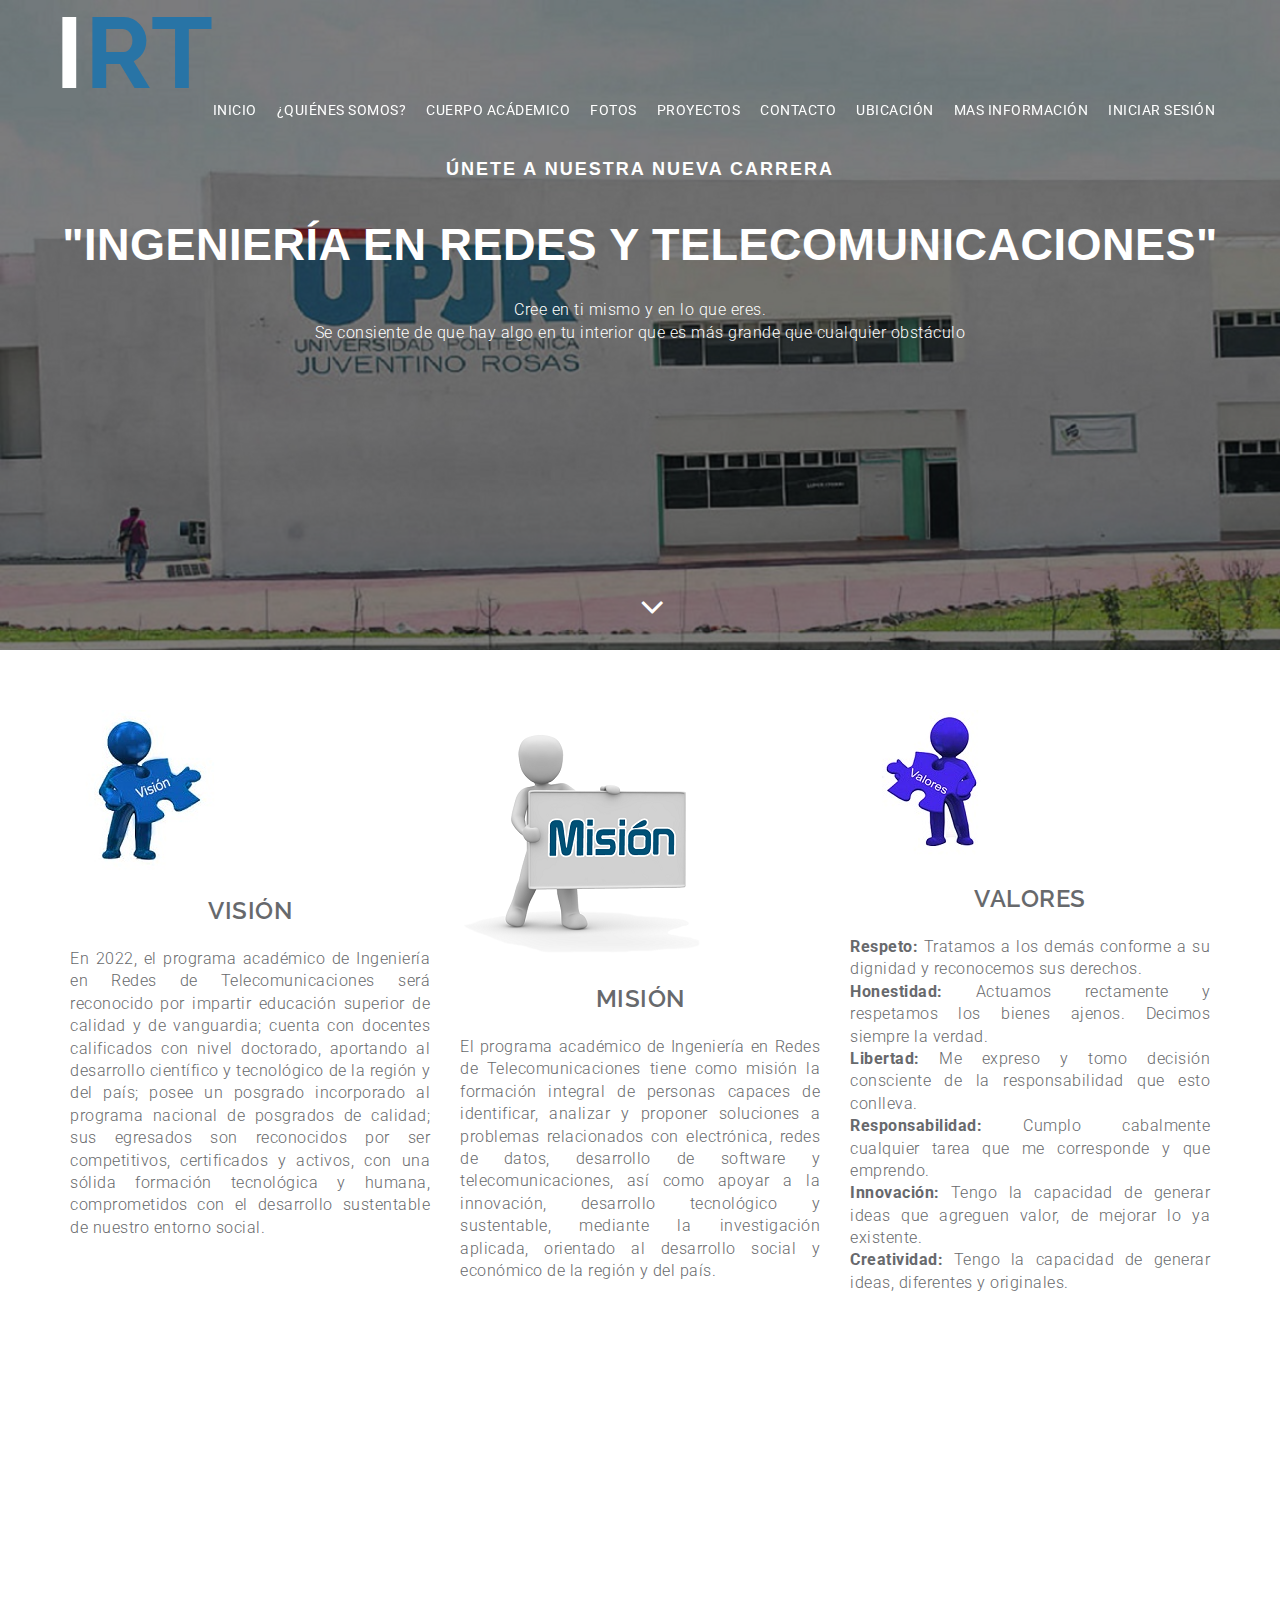
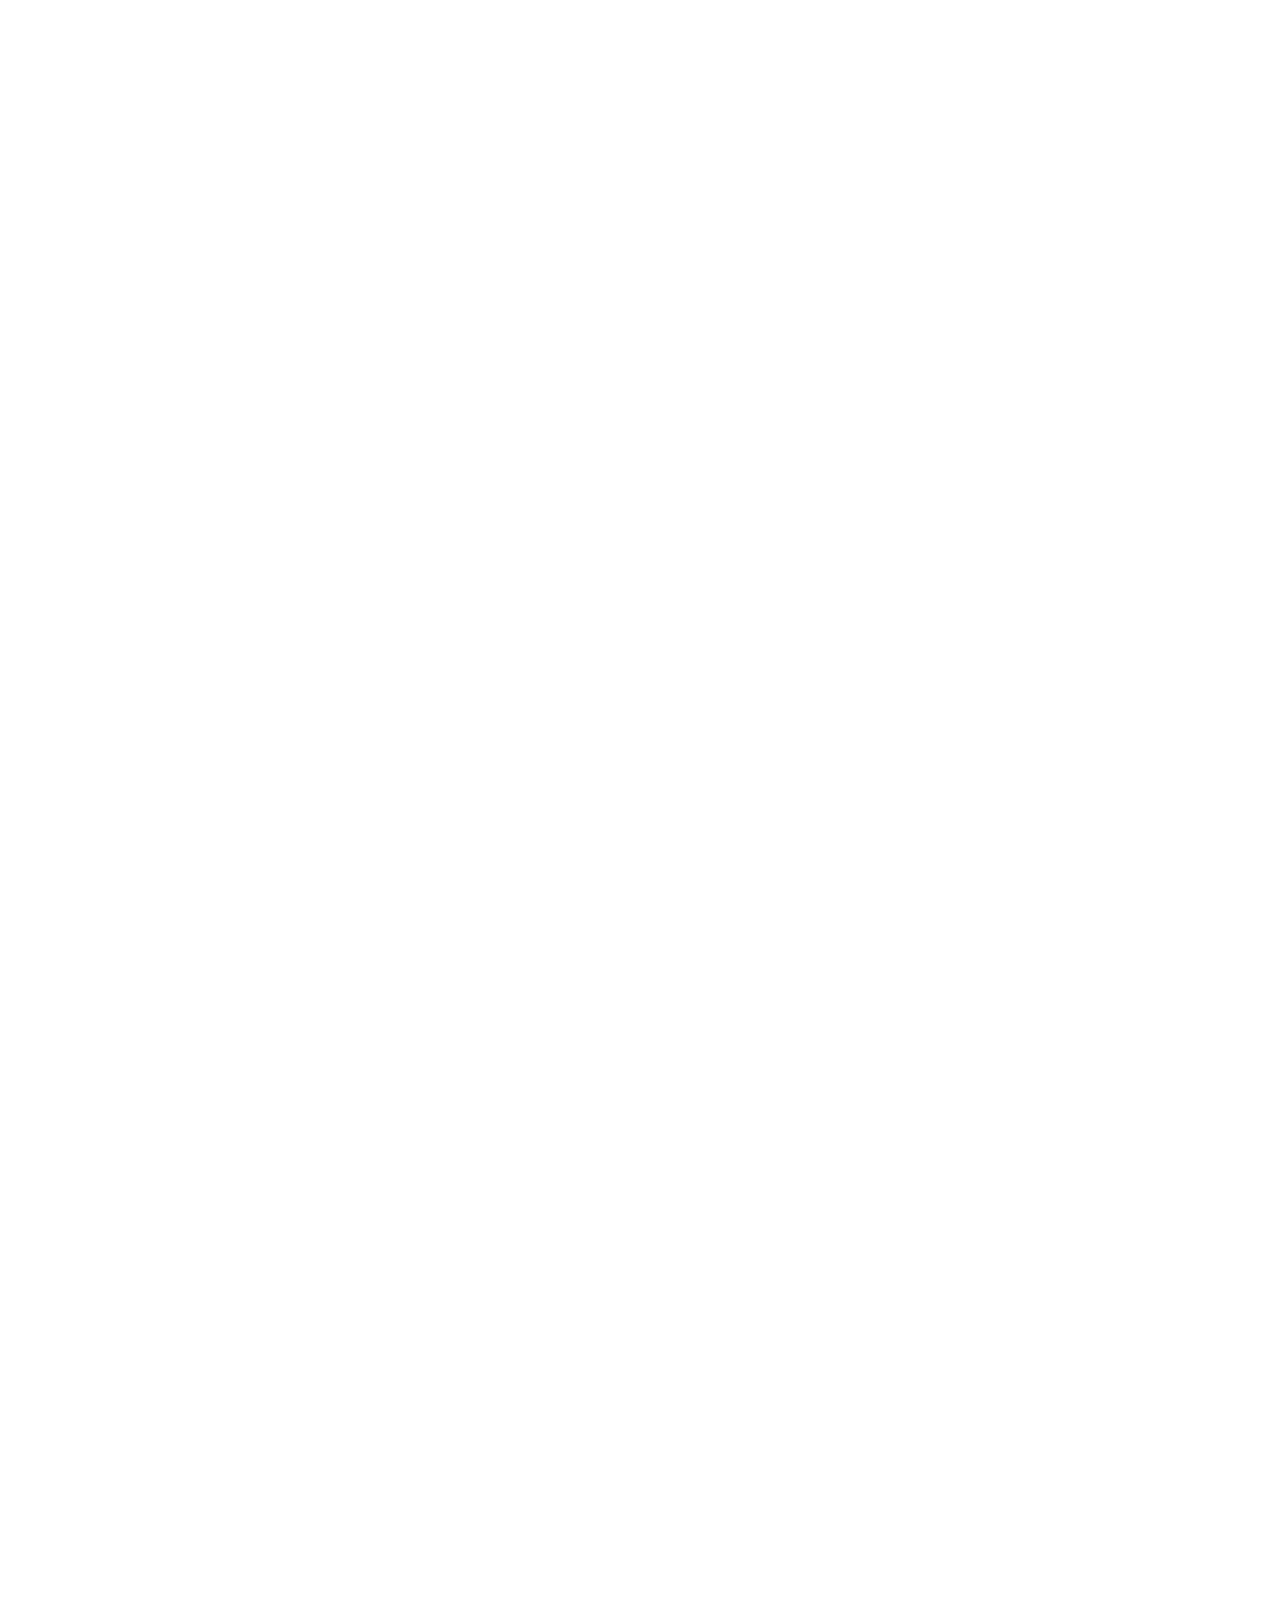
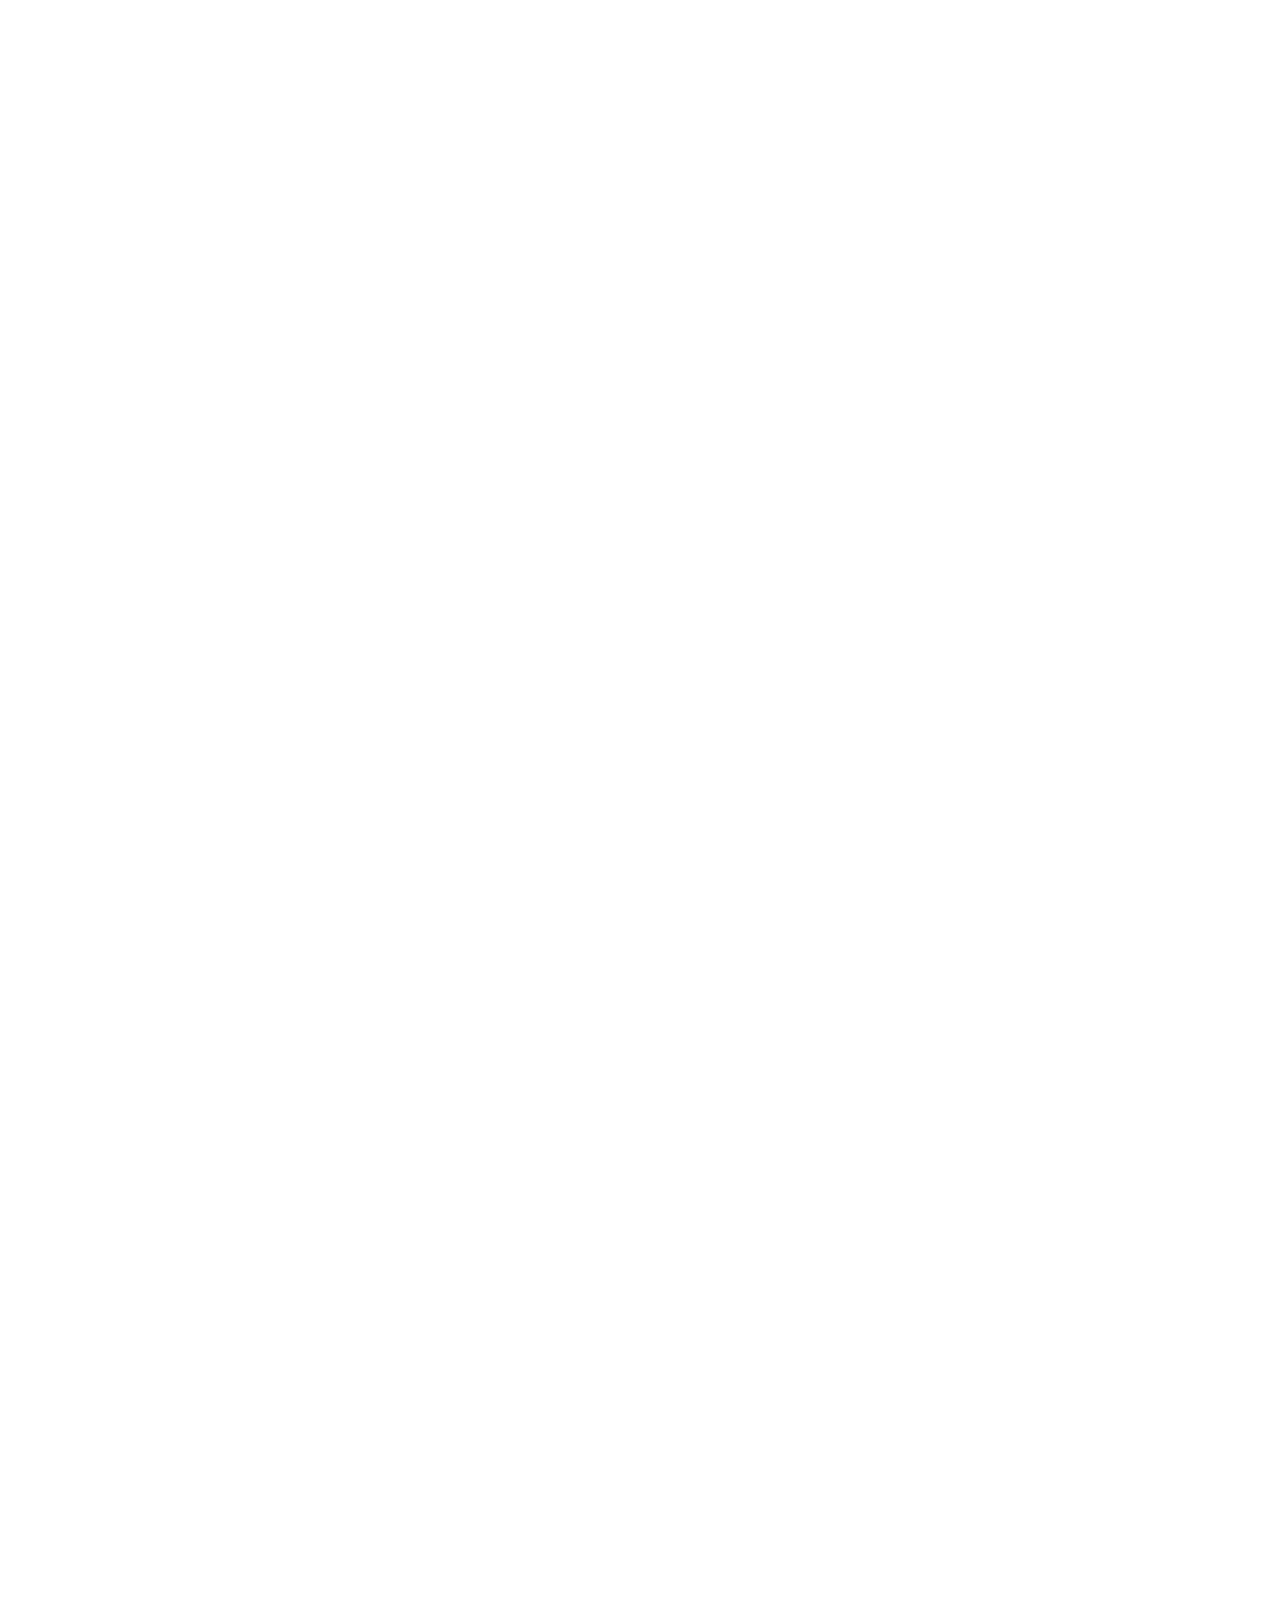
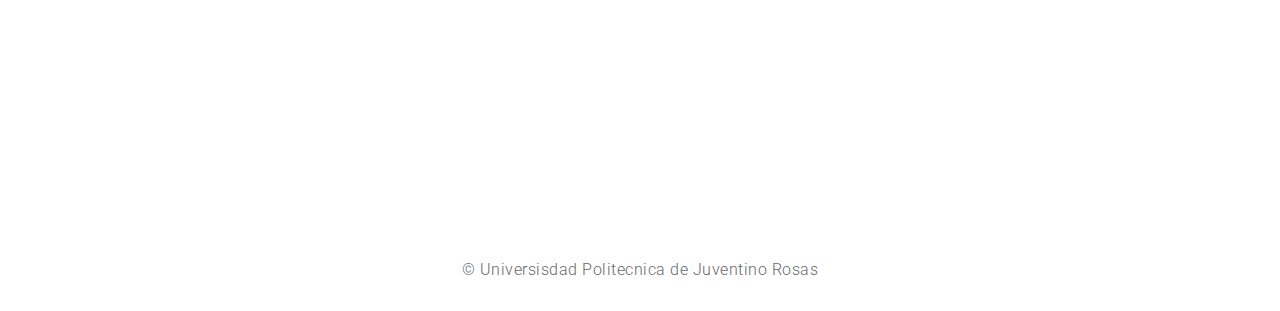
==== commit 637fe339: "Magali" ====
--- a/index.html
+++ b/index.html
@@ -51,7 +51,7 @@
                   <li class=""><a href="#blog">PROYECTOS</a></li>
 				  <li class=""><a href="#testimonial">CONTACTO</a></li>
                   <li class=""><a href="#contact">UBICACIÓN</a></li>
-				  <li class=""><a href="#contact">MAS INFORMACIÓN</a></li>
+				  <li class="active"><a href="masInfor.php">MAS INFORMACIÓN</a></li>
 				  <li class=""><a href="REGISTRARSE/index.php">INICIAR SESIÓN</a></li> 
                 </ul>
 		       </div>
@@ -152,7 +152,7 @@
           <div class="col-md-12 text-center">
             <h2 class="service-title pad-bt15">Nuestro cuerpo acádemico</h2>
             <p class="sub-title pad-bt15">Algunos de los profesores que representan<br> la carrera de Ing. en Redes y Telecomunicaciones.</p>
-            <hr class="bottom-line">
+            <hr class="">
           </div>
 		  
 		  
@@ -270,6 +270,122 @@
               <!-- <a href="">Más Información</a> -->
             </div>
           </div>
+		  
+		  
+		  <ul class="tutors_nav"> 
+          <div class="col-md-3 col-sm-6 col-xs-12">
+            <div class="service-item">
+              <li>
+                  <div class="single_tutors">
+                    <div class="tutors_thumb">
+					<div class="wrap-item text-center">
+                      <img src="img/rebe.jpg" />                      
+                    </div>
+					</div>
+                    <div class="singTutors_content">
+					<div class="wrap-item text-center">
+                      <h3 class="tutors_name">Victor Hugo Mancilla</h3>
+                      <span>Directora de Carrera</span>
+                      <p>Maestra en Ingeniería en Software Distribuído por la Universidad Aut&oacute;noma de Quer&eacute;taro.</p>
+                    </div>
+					</div>
+                    <div class="singTutors_social">
+                      <ul class="tutors_socnav">
+                        <li><a class="fa fa-envelope-square" href="mailto:raguilar_ptc@upjr.edu.mx"></a></li>
+                      </ul>
+                    </div>
+                  </div>
+                </li>
+              <!-- <a href="">Más Información</a> -->
+            </div>
+          </div>
+		  
+		  <ul class="tutors_nav"> 
+          <div class="col-md-3 col-sm-6 col-xs-12">
+            <div class="service-item">
+              <li>
+                  <div class="single_tutors">
+                    <div class="tutors_thumb">
+					<div class="wrap-item text-center">
+                      <img src="img/rebe.jpg" />                      
+                    </div>
+					</div>
+                    <div class="singTutors_content">
+					<div class="wrap-item text-center">
+                      <h3 class="tutors_name">Victor Lauro</h3>
+                      <span>Directora de Carrera</span>
+                      <p>Maestra en Ingeniería en Software Distribuído por la Universidad Aut&oacute;noma de Quer&eacute;taro.</p>
+                    </div>
+					</div>
+                    <div class="singTutors_social">
+                      <ul class="tutors_socnav">
+                        <li><a class="fa fa-envelope-square" href="mailto:raguilar_ptc@upjr.edu.mx"></a></li>
+                      </ul>
+                    </div>
+                  </div>
+                </li>
+              <!-- <a href="">Más Información</a> -->
+            </div>
+          </div>
+		  
+		  <ul class="tutors_nav"> 
+          <div class="col-md-3 col-sm-6 col-xs-12">
+            <div class="service-item">
+              <li>
+                  <div class="single_tutors">
+                    <div class="tutors_thumb">
+					<div class="wrap-item text-center">
+                      <img src="img/rebe.jpg" />                      
+                    </div>
+					</div>
+                    <div class="singTutors_content">
+					<div class="wrap-item text-center">
+                      <h3 class="tutors_name">Miguel Arresige</h3>
+                      <span>Directora de Carrera</span>
+                      <p>Maestra en Ingeniería en Software Distribuído por la Universidad Aut&oacute;noma de Quer&eacute;taro.</p>
+                    </div>
+					</div>
+                    <div class="singTutors_social">
+                      <ul class="tutors_socnav">
+                        <li><a class="fa fa-envelope-square" href="mailto:raguilar_ptc@upjr.edu.mx"></a></li>
+                      </ul>
+                    </div>
+                  </div>
+                </li>
+              <!-- <a href="">Más Información</a> -->
+            </div>
+          </div>
+		  
+		 <ul class="tutors_nav"> 
+          <div class="col-md-3 col-sm-6 col-xs-12">
+            <div class="service-item">
+              <li>
+                  <div class="single_tutors">
+                    <div class="tutors_thumb">
+					<div class="wrap-item text-center">
+                      <img src="img/rebe.jpg" />                      
+                    </div>
+					</div>
+                    <div class="singTutors_content">
+					<div class="wrap-item text-center">
+                      <h3 class="tutors_name">Joel Quintanilla</h3>
+                      <span>Directora de Carrera</span>
+                      <p>Maestra en Ingeniería en Software Distribuído por la Universidad Aut&oacute;noma de Quer&eacute;taro.</p>
+                    </div>
+					</div>
+                    <div class="singTutors_social">
+                      <ul class="tutors_socnav">
+                        <li><a class="fa fa-envelope-square" href="mailto:raguilar_ptc@upjr.edu.mx"></a></li>
+                      </ul>
+                    </div>
+                  </div>
+                </li>
+              <!-- <a href="">Más Información</a> -->
+            </div>
+          </div>
+            
+            </div>
+          </div>
     </section>
     <!---->
     <!---->
@@ -281,8 +397,11 @@
           <div class="col-md-12 text-center">
             <h2 class="service-title pad-bt15">Nuestras Instalaciones</h2>
             <p class="sub-title pad-bt15">Nuestra nueva carrera cuenta con tres laboratorios equipados,<br>cada uno con su respectiva area de trabajo donde los alumnos <br> puedan ejercer conocimientos y ser competentes en cada una de ellas.</p>
-            <hr class="bottom-line">
-          </div>
+            <hr class="">
+          </div>
+		  
+		  
+		  
           <div class="col-md-4 col-sm-6 col-xs-12 portfolio-item padding-right-zero mr-btn-15">
             <figure>
               <img src="img/domo.jpg" class="img-responsive">
@@ -292,6 +411,8 @@
               </figcaption>
             </figure>
           </div>
+		  
+		  
           <div class="col-md-4 col-sm-6 col-xs-12 portfolio-item padding-right-zero mr-btn-15">
             <figure>
               <img src="img/edi.jpg" class="img-responsive">
@@ -301,6 +422,8 @@
               </figcaption>
             </figure>
           </div>
+		  
+		  
           <div class="col-md-4 col-sm-6 col-xs-12 portfolio-item padding-right-zero mr-btn-15">
             <figure>
               <img src="img/profes.jpg" class="img-responsive">
@@ -311,6 +434,8 @@
               </figcaption>
             </figure>
           </div>
+		  
+		  
           <div class="col-md-4 col-sm-6 col-xs-12 portfolio-item padding-right-zero mr-btn-15">
             <figure>
               <img src="img/labmige.jpg" class="img-responsive">
@@ -320,6 +445,8 @@
               </figcaption>
             </figure>
           </div>
+		  
+		  
           <div class="col-md-4 col-sm-6 col-xs-12 portfolio-item padding-right-zero mr-btn-15">
             <figure>
               <img src="img/lab.jpg" class="img-responsive">
@@ -330,6 +457,8 @@
               </figcaption>
             </figure>
           </div>
+		  
+		  
           <div class="col-md-4 col-sm-6 col-xs-12 portfolio-item padding-right-zero mr-btn-15">
             <figure>
               <img src="img/labred.jpg" class="img-responsive">
@@ -340,6 +469,8 @@
               </figcaption>
             </figure>
           </div>
+		  
+		  
         </div>
       </div>
     </section>
@@ -351,7 +482,7 @@
           <div class="col-md-12 text-center">
             <h2 class="service-title pad-bt15">PROYECTOS Y CONCURSOS</h2>
             <p class="sub-title pad-bt15">Proyectos y consursos donde los alumnos de la carrera han destacado sus habilidades<br>asi como fue en el "Campus Party,HACKATON, TALEN-TIC"<br>entre otros.</p>
-            <hr class="bottom-line">
+            <hr class="">
           </div>
           <div class="col-md-4 col-sm-6 col-xs-12">
             <div class="blog-sec">
@@ -364,12 +495,8 @@
                 <h2>.................</h2>
                 <div class="blog-comment">
                   <p>............ <span>......</span></p>
-                  <p>
-                    <span><a href="#"><i class="fa fa-comments"></i></a> 15</span>
-                    <span><a href="#"><i class="fa fa-eye"></i></a> 11</span></p>
                 </div>
                 <p> ......</p>
-                <a href="" class="read-more">Leer más</a>
               </div>
             </div>
           </div>
@@ -384,12 +511,8 @@
                 <h2>...............</h2>
                 <div class="blog-comment">
                   <p>............ <span>.............</span></p>
-                  <p>
-                    <span><a href="#"><i class="fa fa-comments"></i></a> 15</span>
-                    <span><a href="#"><i class="fa fa-eye"></i></a> 11</span></p>
                 </div>
                 <p>..............</p>
-                <a href="" class="read-more">Leer más</a>
               </div>
             </div>
           </div>
@@ -404,12 +527,8 @@
                 <h2>......</h2>
                 <div class="blog-comment">
                   <p>........ <span>....</span></p>
-                  <p>
-                    <span><a href="#"><i class="fa fa-comments"></i></a> 15</span>
-                    <span><a href="#"><i class="fa fa-eye"></i></a> 11</span></p>
                 </div>
                 <p>...........</p>
-                <a href="" class="read-more">Leer más</a>
               </div>
             </div>
           </div>
@@ -419,39 +538,54 @@
 	
     <!---->
     
+	
 	<section id="testimonial" class="wow fadeInUp delay-05s">
       <div class="bg-testicolor">
-        <div class="container section-padding">
           <div class="row">
             <div class="testimonial-item">
               <ul class="bxslider">
+			  
+			      <!--Facebook-->
                 <li>
                   <blockquote>
                     <img src="img/face.png" class="img-responsive">
-                    <p> Nos puedes encontrar en facebook </p>
                   </blockquote>
-                  <small>Poner link</small>
-                </li>
+		        <small><a href= "https://www.facebook.com/universidadpolitecnicajuventinorosas"> 
+<H3>Siguenos en Facebook </H3></small>
+                </li>
+				
+				<!--Numero telefonico-->
                 <li>
                   <blockquote>
                     <img src="img/te.png" class="img-responsive">
                     <p>Contactanos en nuestro número telefónico </p>
                   </blockquote>
-                  <small>Tel: 01 (412) 1578000</small>
-                </li>
+				  <small> <H3>Tel: 01 (412) 1578000 </H3></small>             
+                </li>
+				
+				<!--Twitter-->
                 <li>
                   <blockquote>
                     <img src="img/t.jpg" class="img-responsive">
-                    <p>Siguenos en twitter</p>
                   </blockquote>
-                  <small>Poner link</small>
-                </li>
+				 <small><a href= "https://twitter.com/UPJR1"> <H3>Siguenos en Twitter </H3></small> 
+                </li>
+				
+				<!--Youtube-->
+				<li>
+                  <blockquote>
+                    <img src="img/youtube.png" class="img-responsive">
+                  </blockquote>
+				  <small><a href= "https://www.youtube.com/channel/UC0VgcWfycIldwDC-ljkhBsQ"> 
+				  <H3>Siguenos en nuestro canal de Youtube </H3></small>  
+                </li>
+				
               </ul>
             </div>
           </div>
-        </div>
       </div>
-    </section>	
+    </section>
+	
     <!---->
     <section id="contact" class="section-padding wow fadeInUp delay-05s">
       <div class="container">
@@ -469,7 +603,7 @@
                 </a>
               </div>
               <div class="blog-info">
-			  <h2> <a href= "www.upjr.edu.mx"> <H2>UPJR </H2></h2>
+			  <h2> <a href= "www.upjr.edu.mx">UPJR</h2>
                
             </div>
           </div>
--- a/css/style.css
+++ b/css/style.css
@@ -160,7 +160,7 @@
     font-size: 100px;
     text-transform: uppercase;
     padding: 15px 0px;
-    margin-top: 6px;
+    margin-top: 8px;
 }
 .navbar-default .navbar-nav > li > a
 {
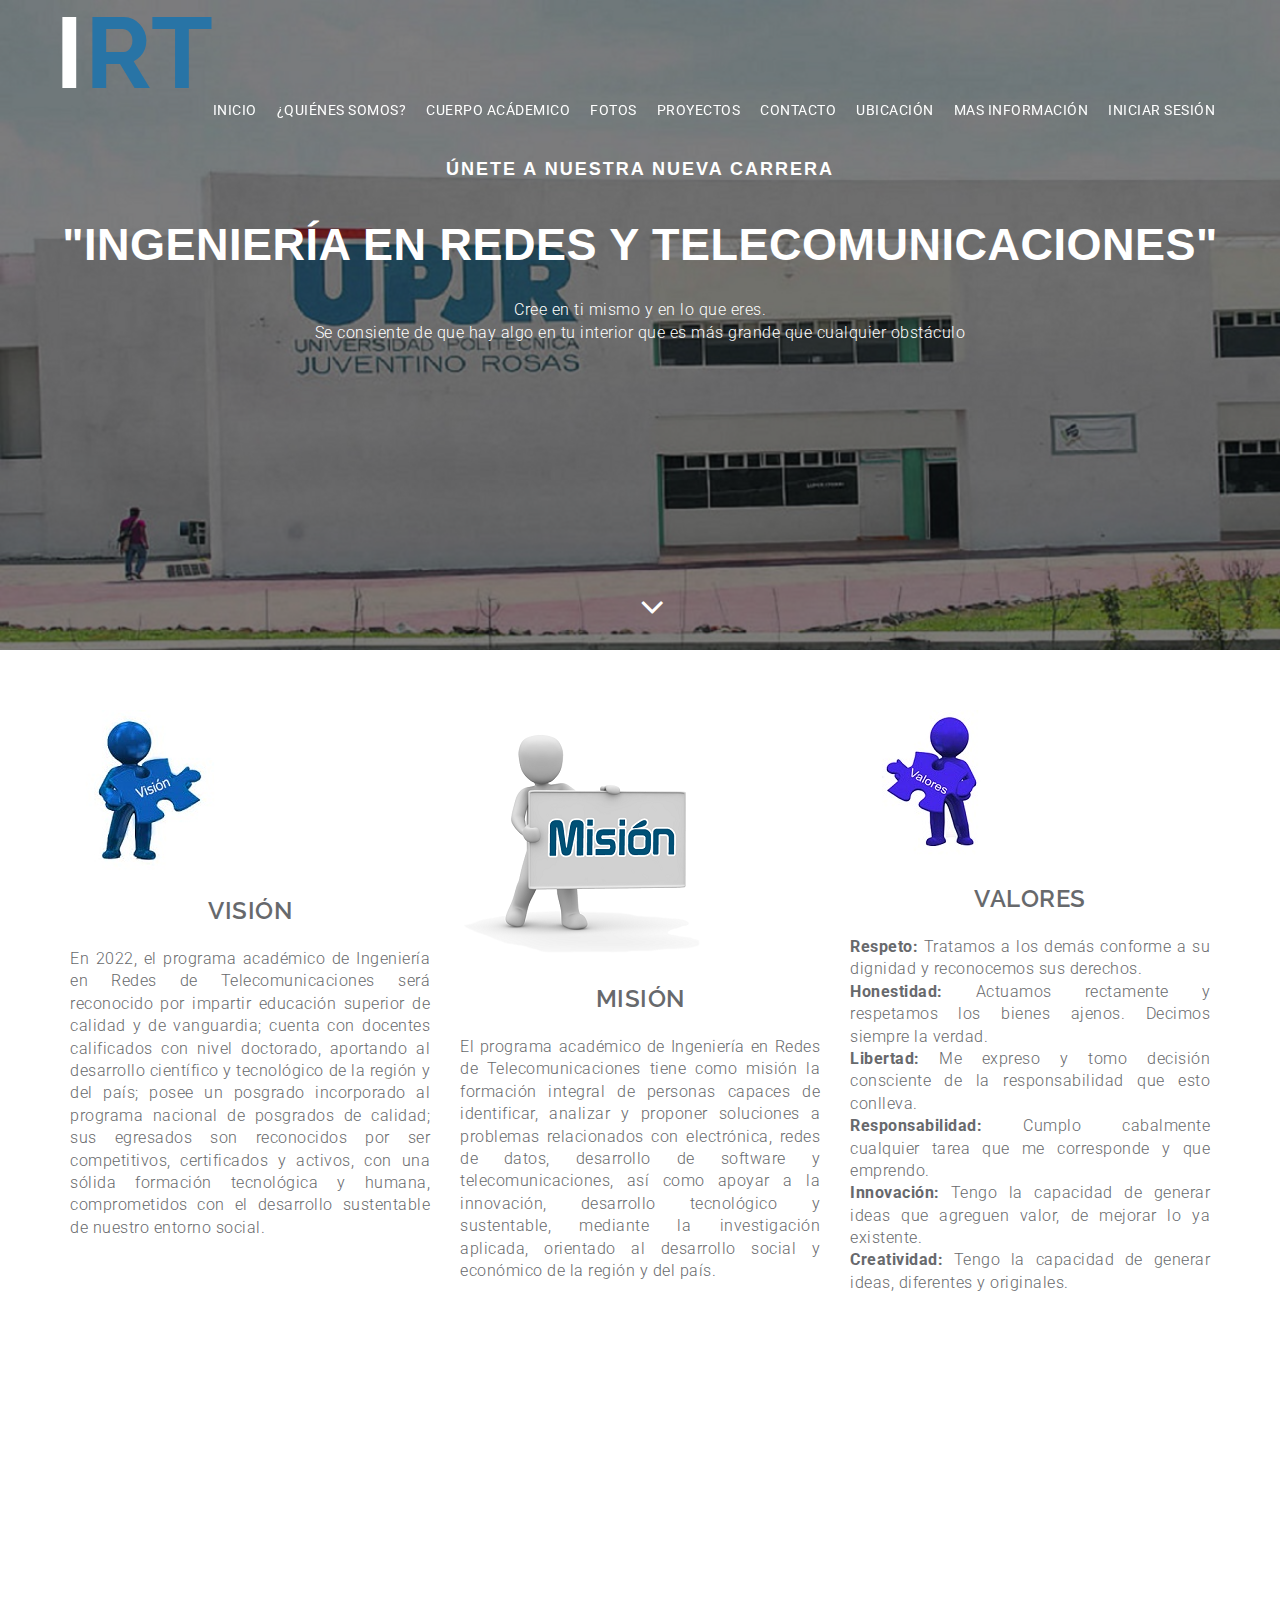
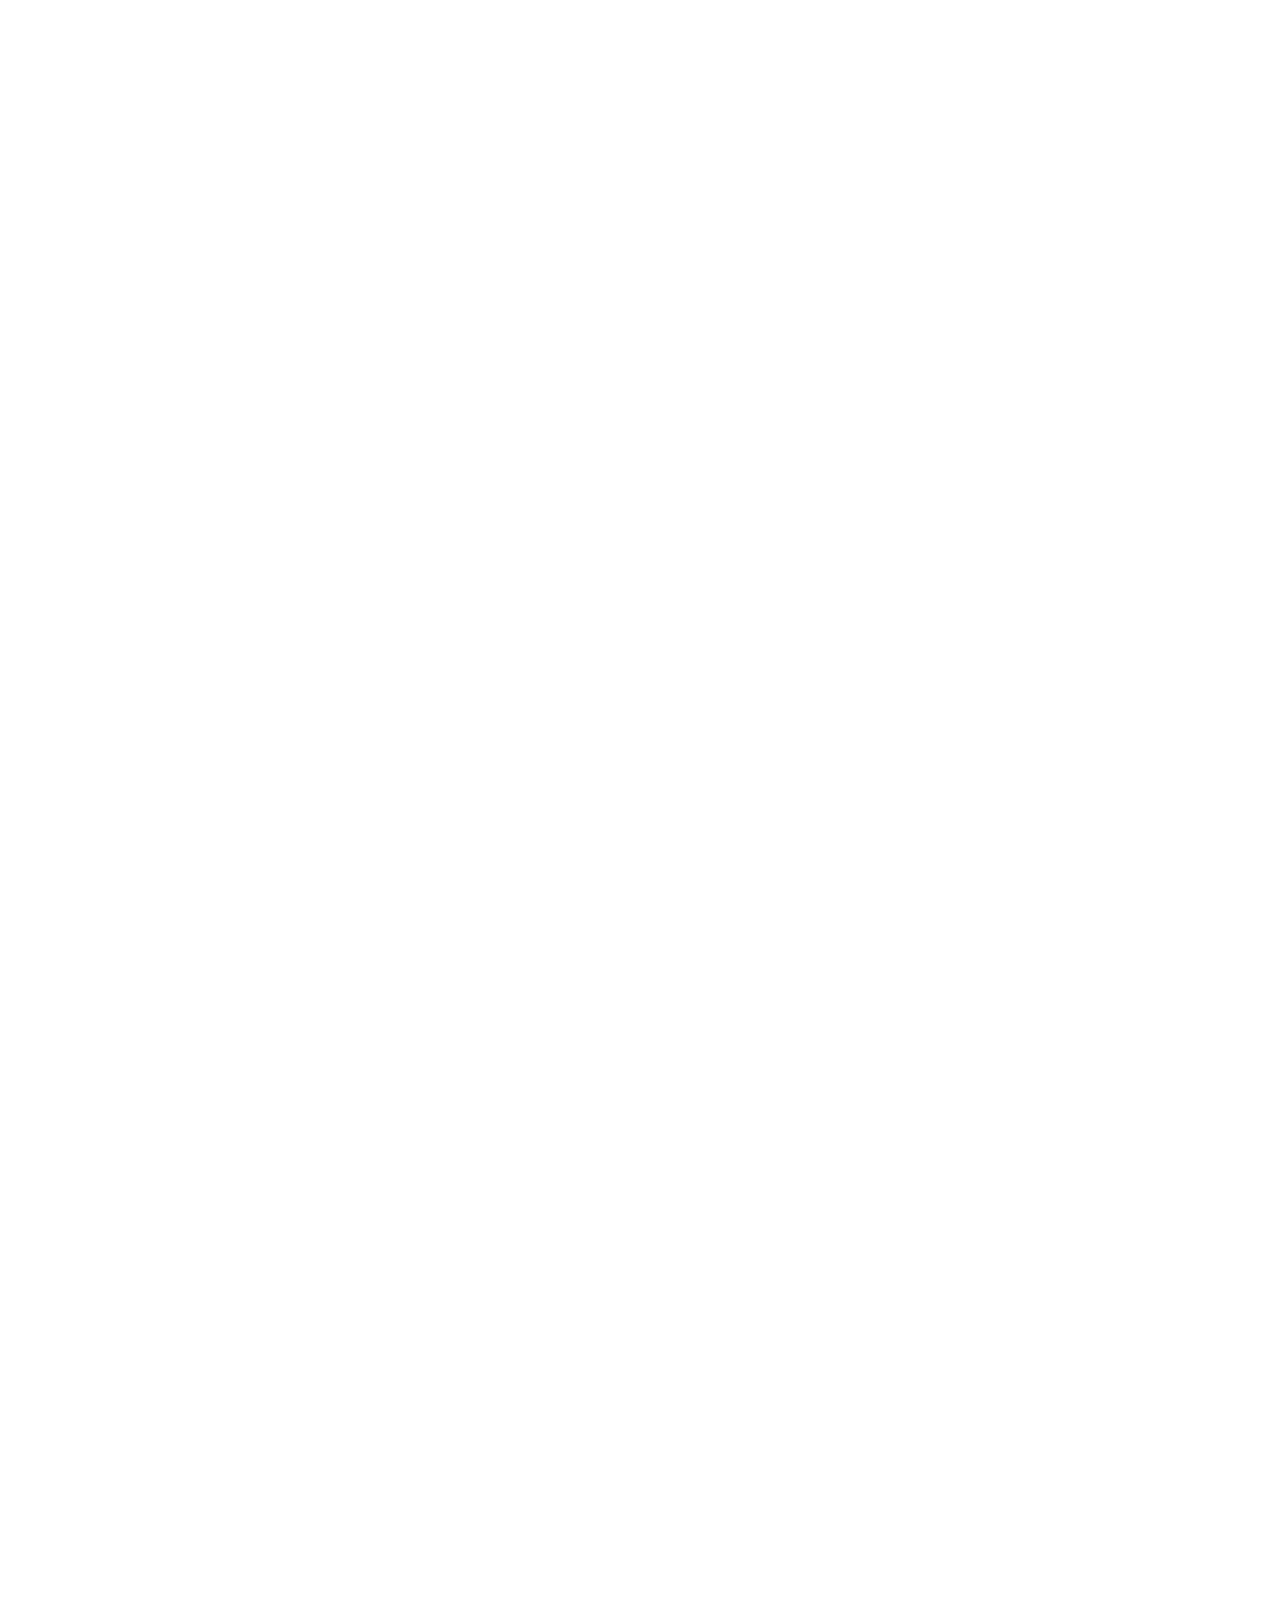
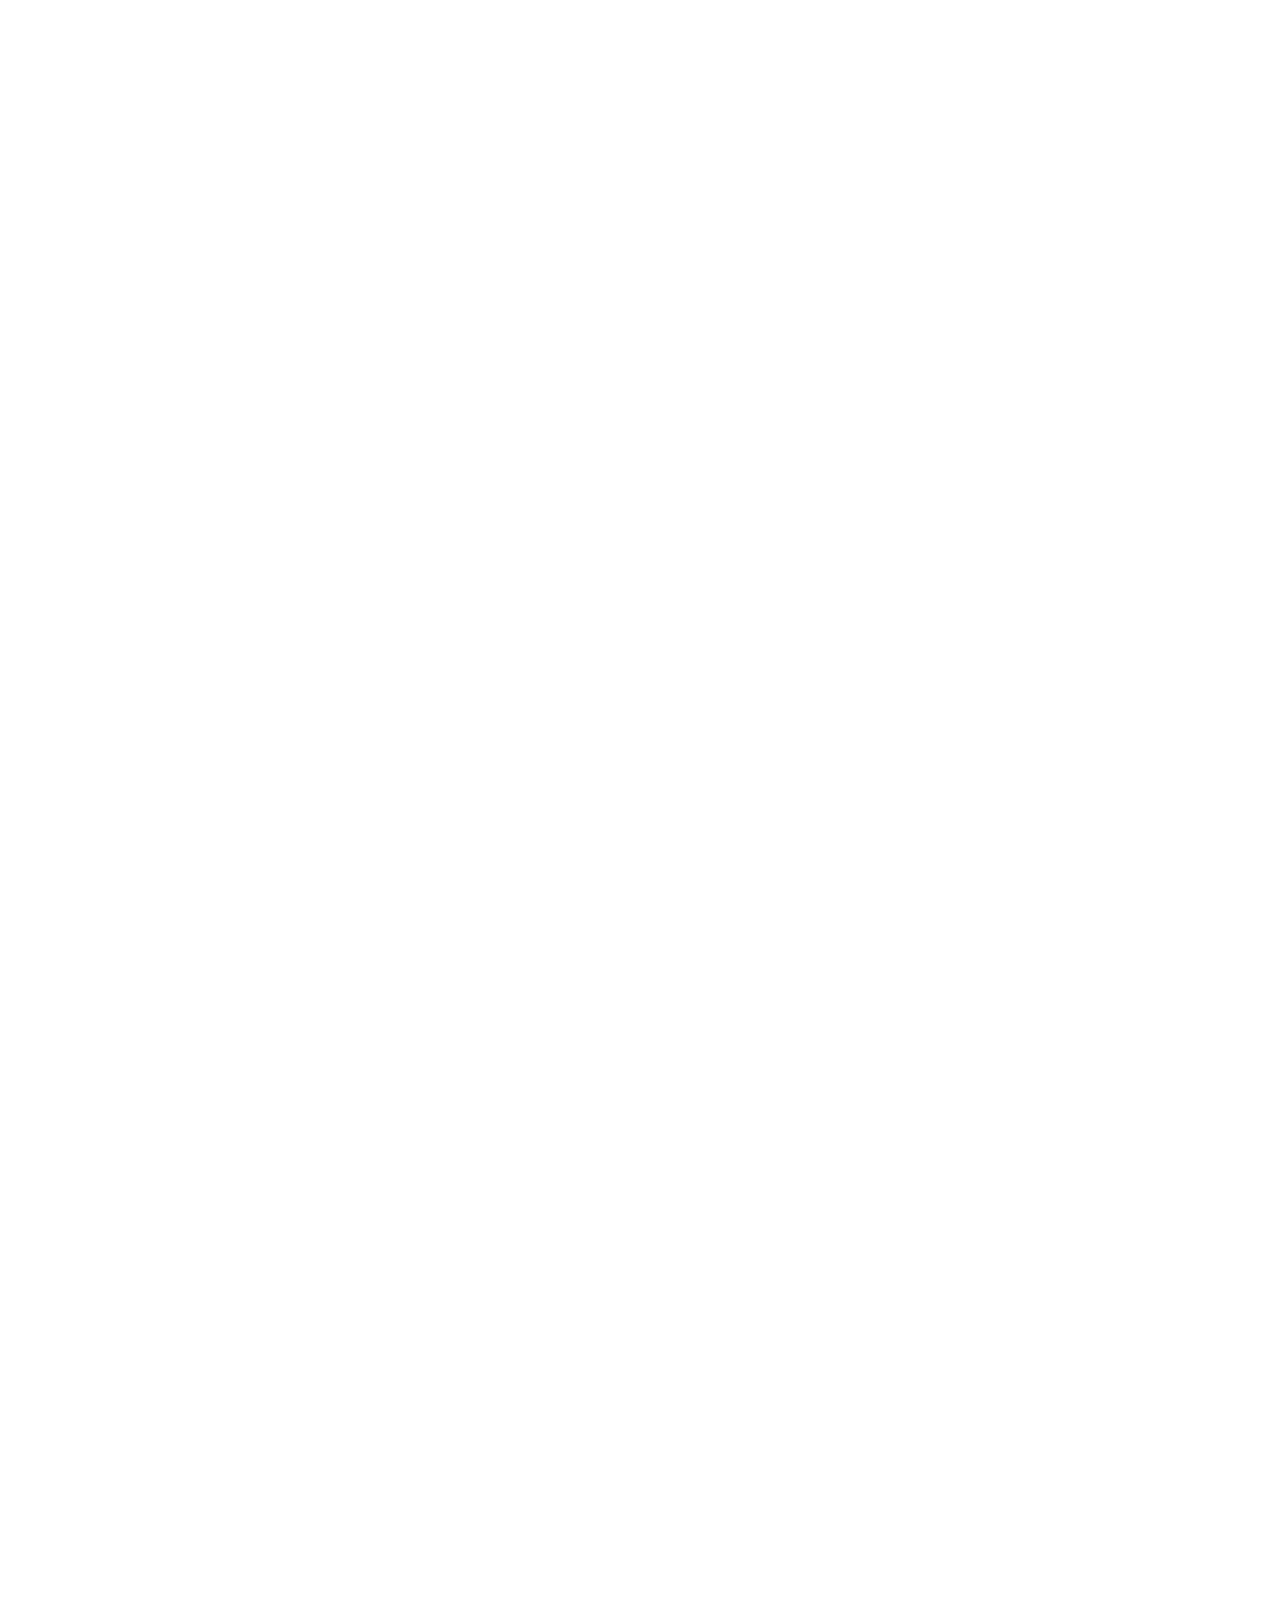
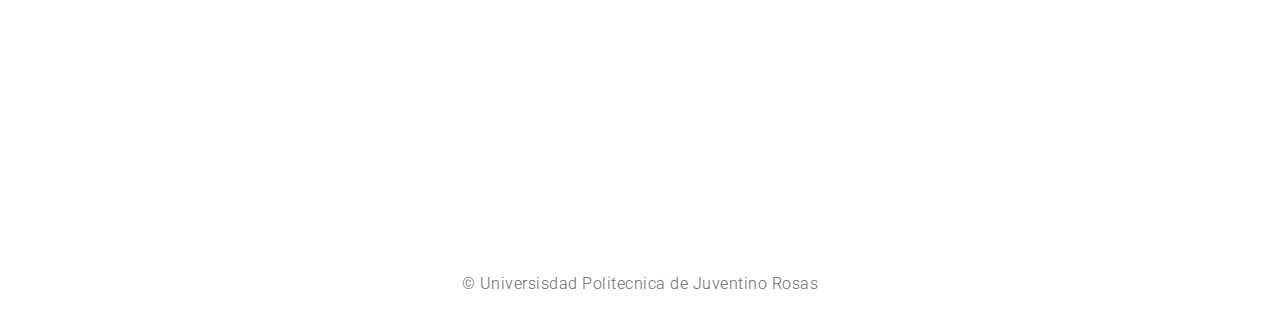
==== commit 2231bc7e: "Magali" ====
--- a/index.html
+++ b/index.html
@@ -608,7 +608,7 @@
             </div>
           </div>
 		  </div>
-			 
+			0
 			 
      <div class="col-md-4 col-sm-6 col-xs-12">
             <div class="blog-sec">
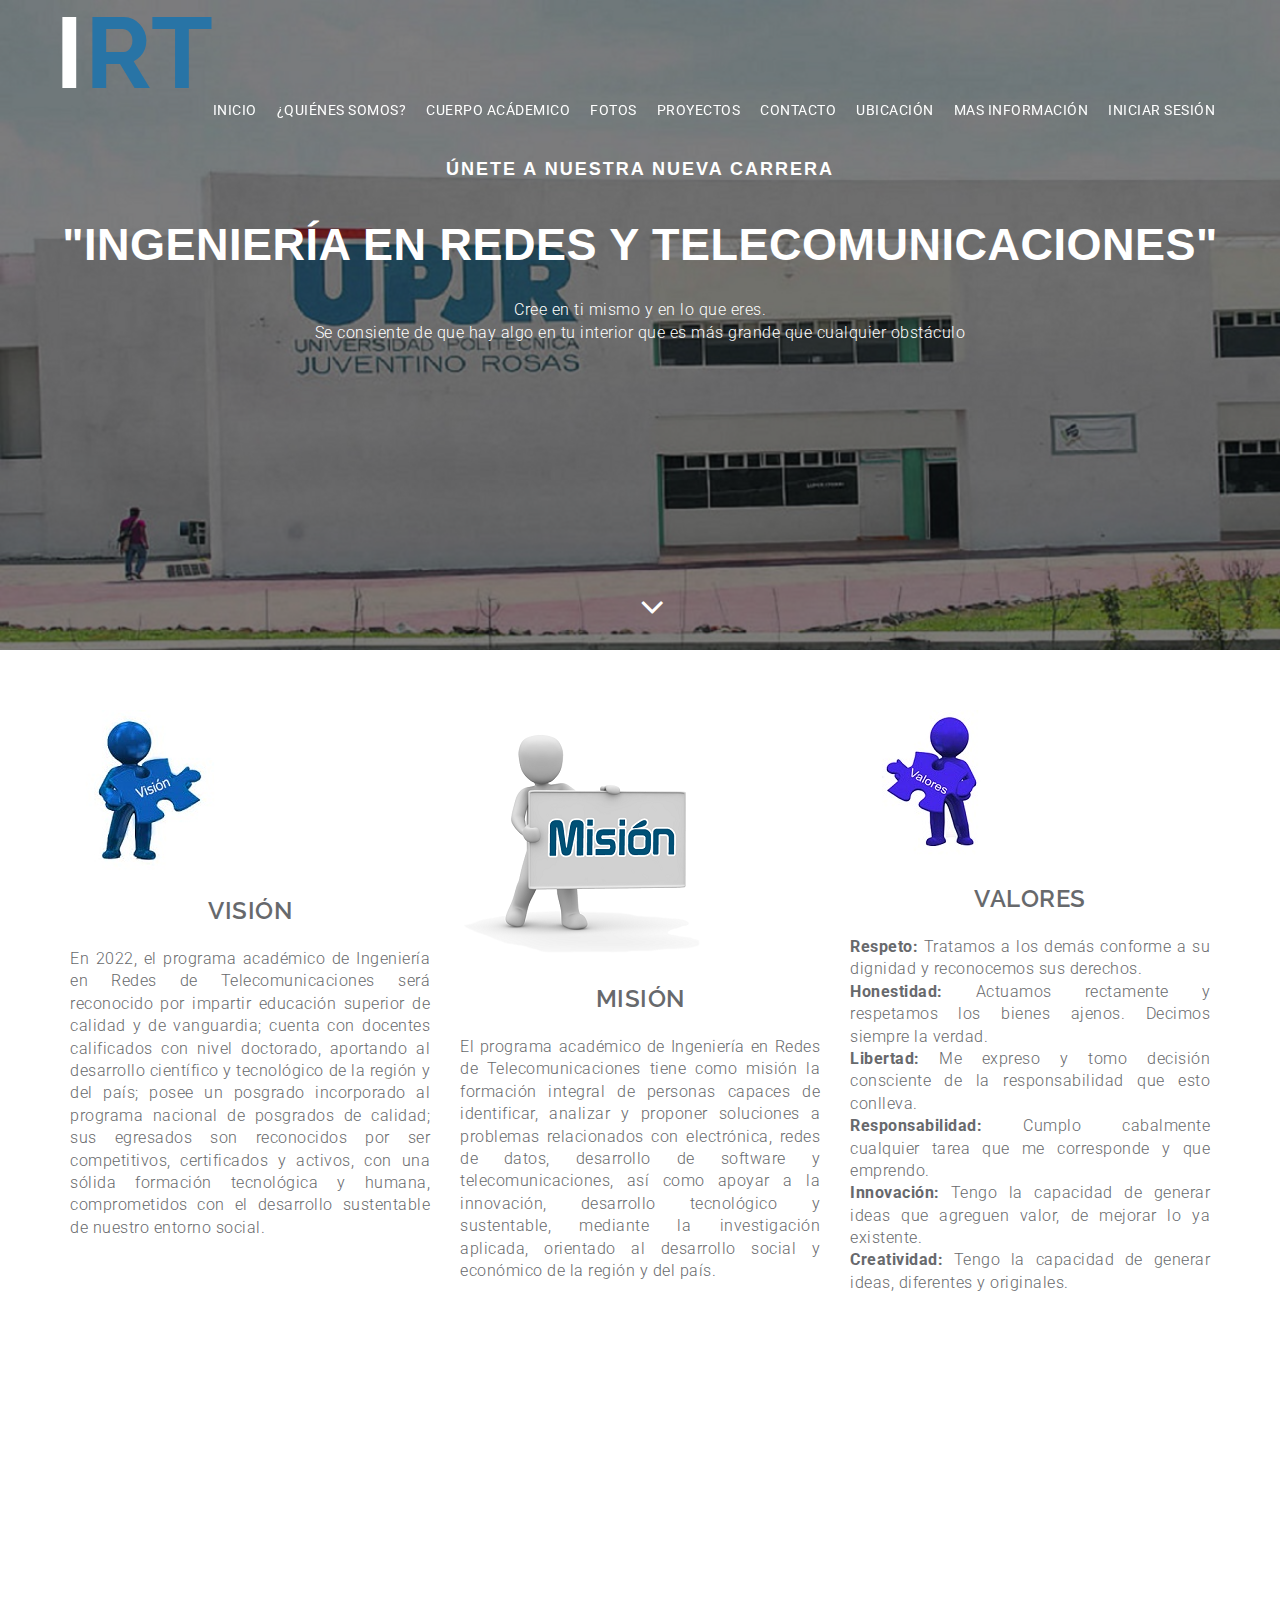
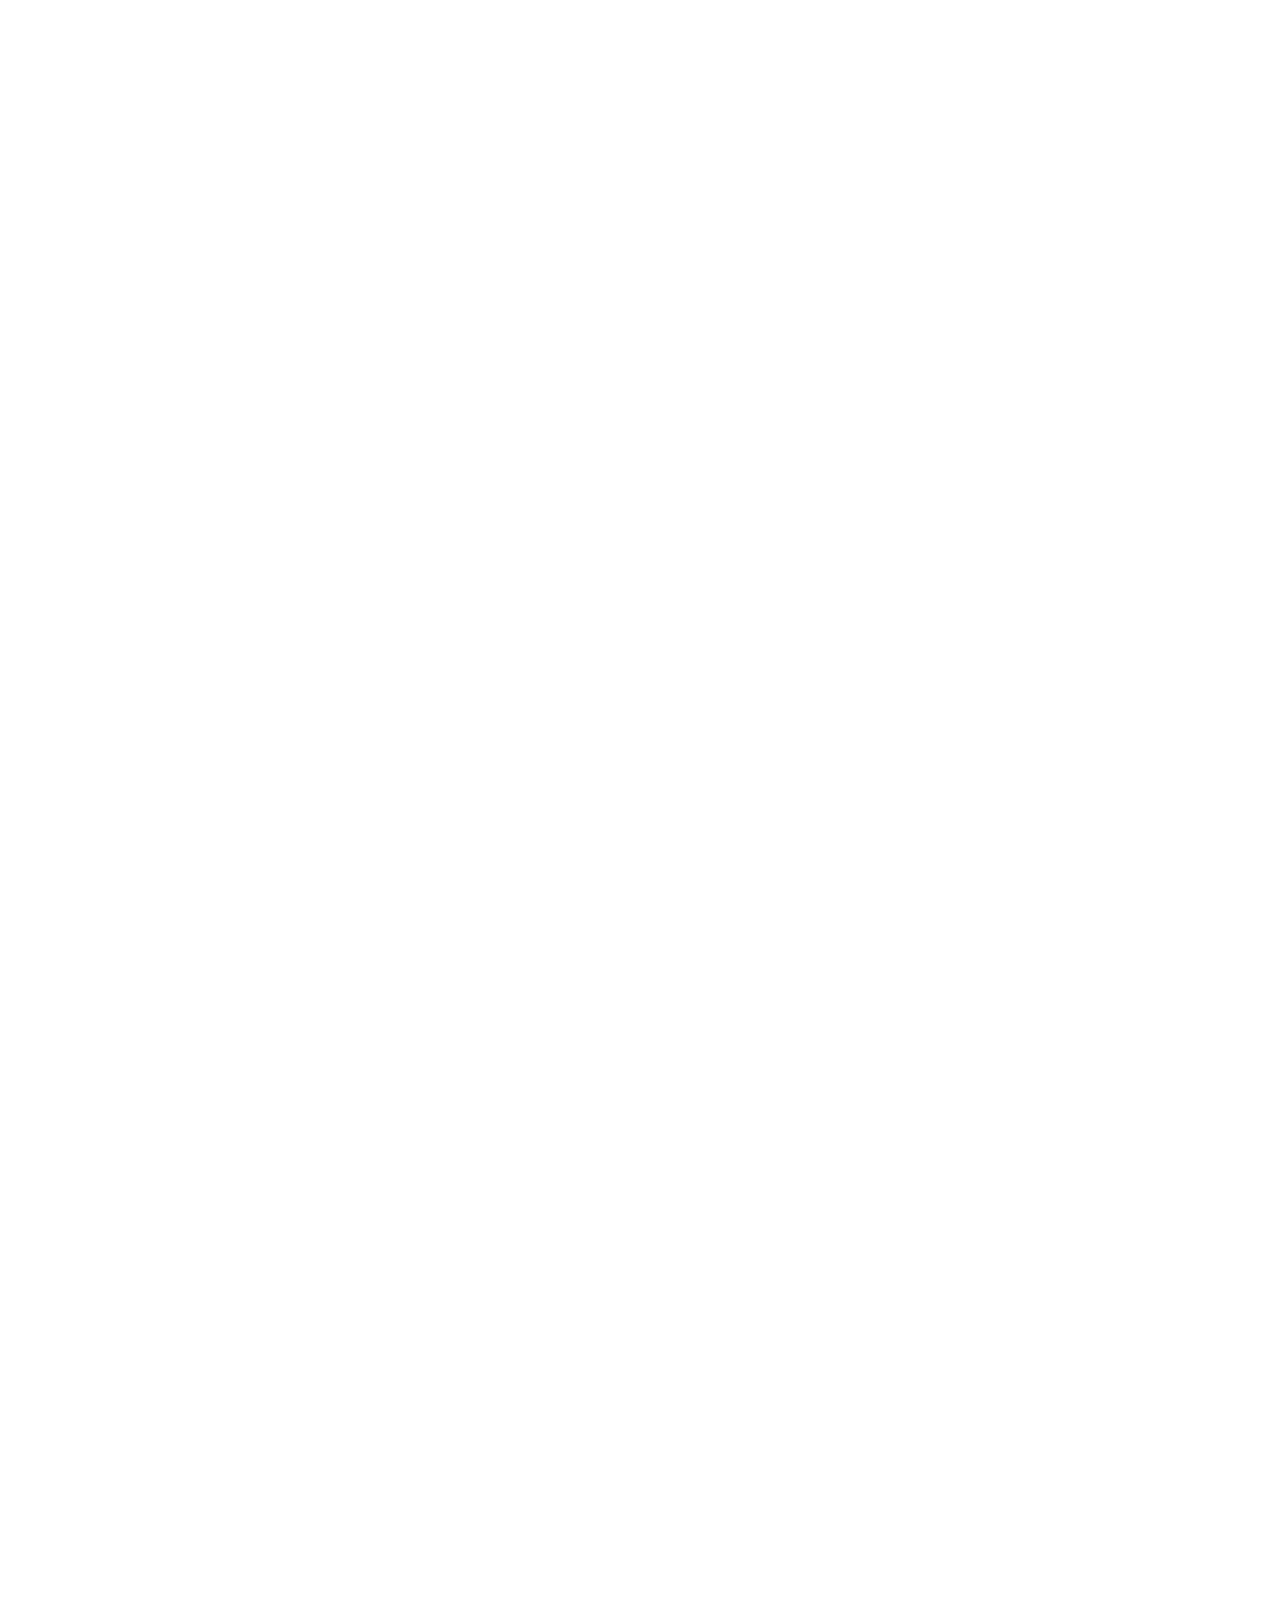
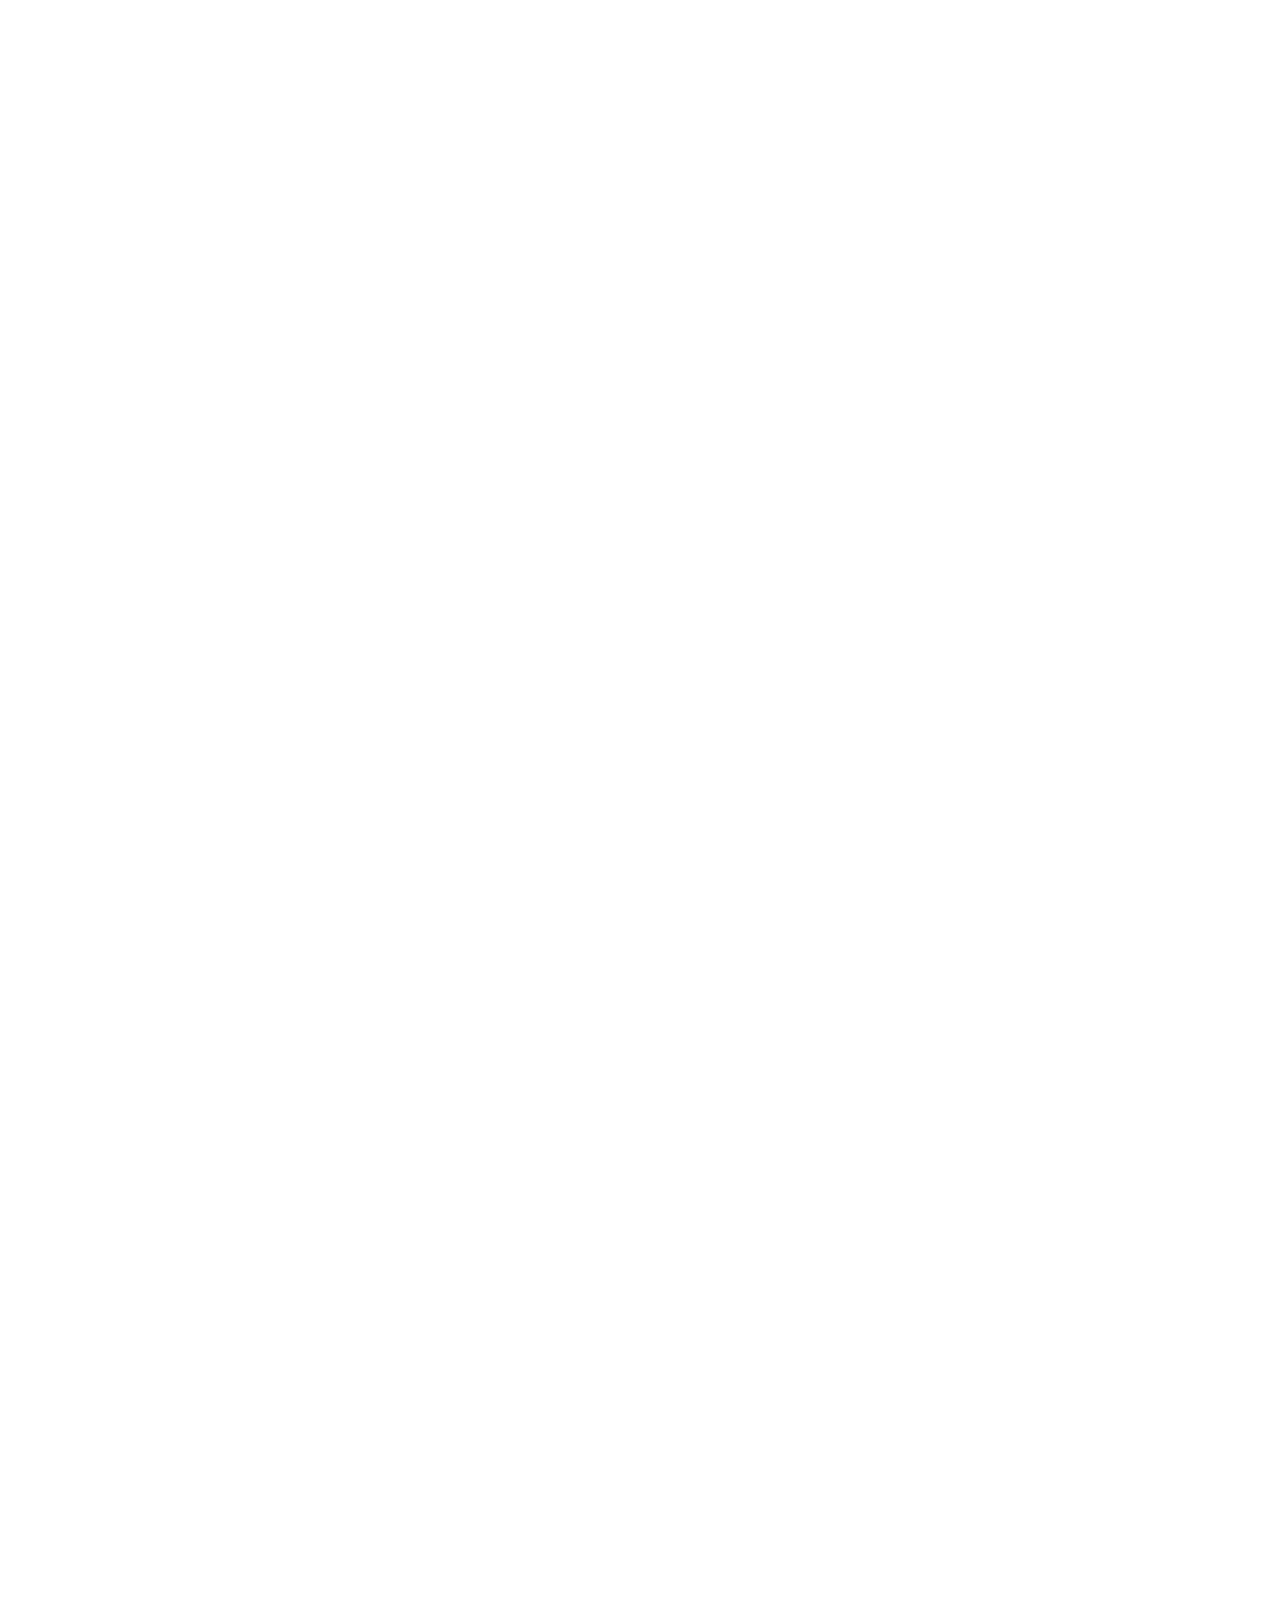
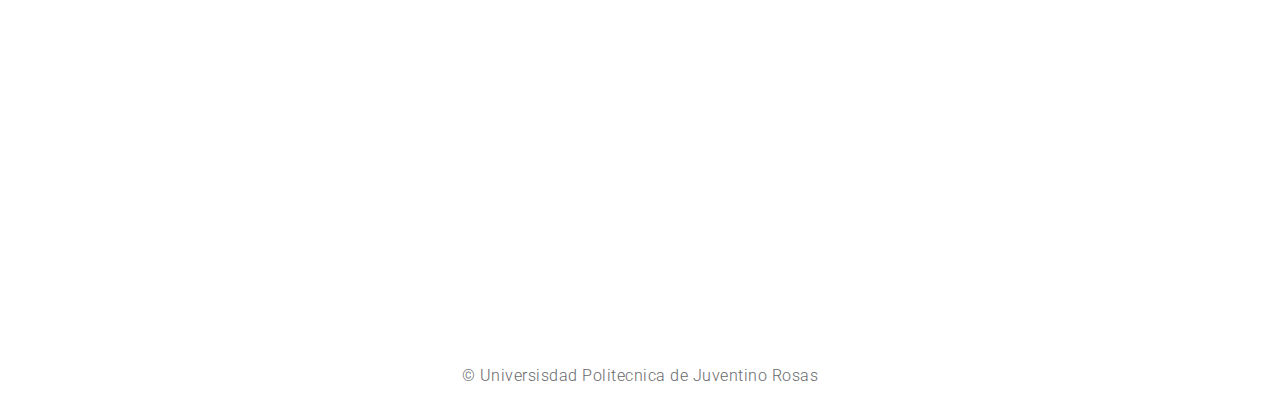
==== commit 918bf7b4: "Jimena" ====
--- a/index.html
+++ b/index.html
@@ -616,6 +616,8 @@
                 <a href="">
                   <img src="img/UP.png" class="img-responsive">
                 </a>
+				<a href= <iframe src="https://www.google.com/maps/embed?pb" width="100" height="100" frameborder="0" style="border:0" allowfullscreen></iframe>
+				<iframe src="https://www.google.com/maps/embed?pb" width="100" height="100" frameborder="0" style="border:0" allowfullscreen></iframe>
               </div>
               <div class="blog-info">
                 <h2>Hidalgo 102, Comunidad de Valencia,<br> Santa Cruz de Juventino Rosas, Gto.
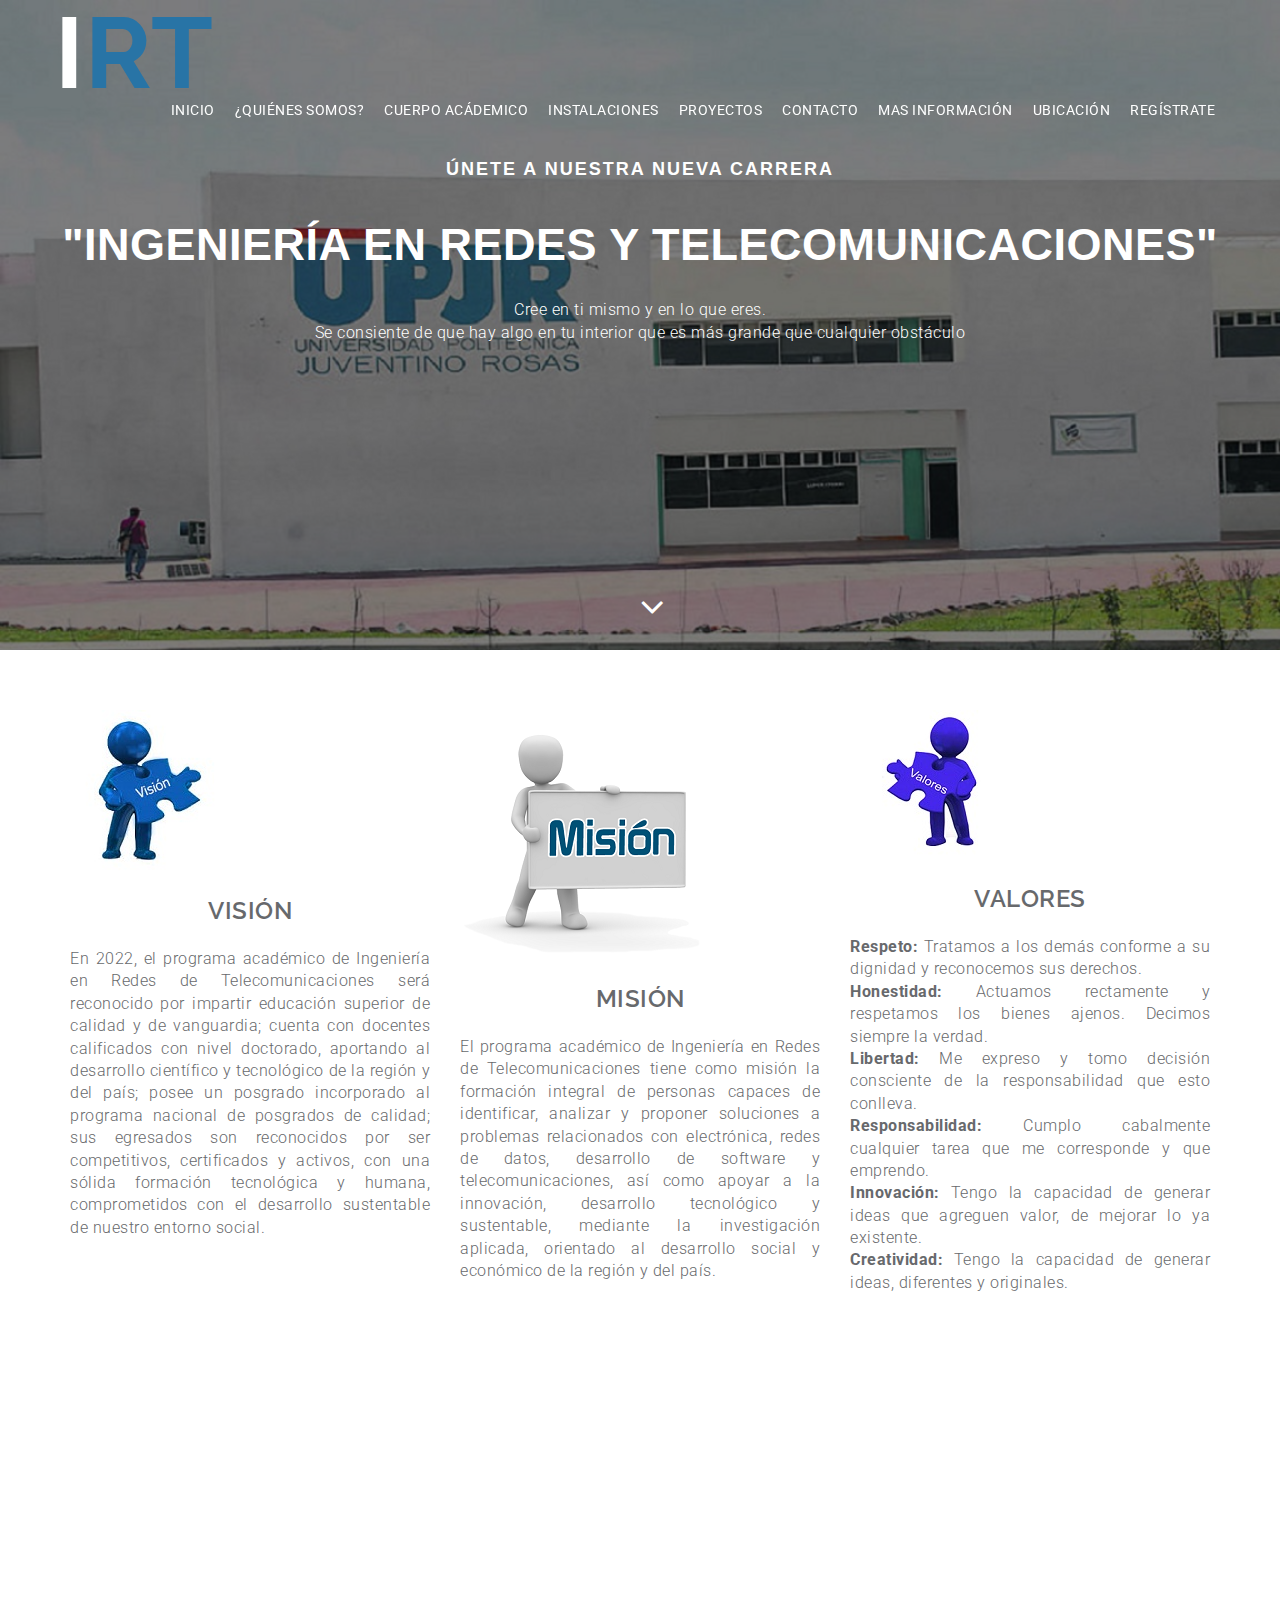
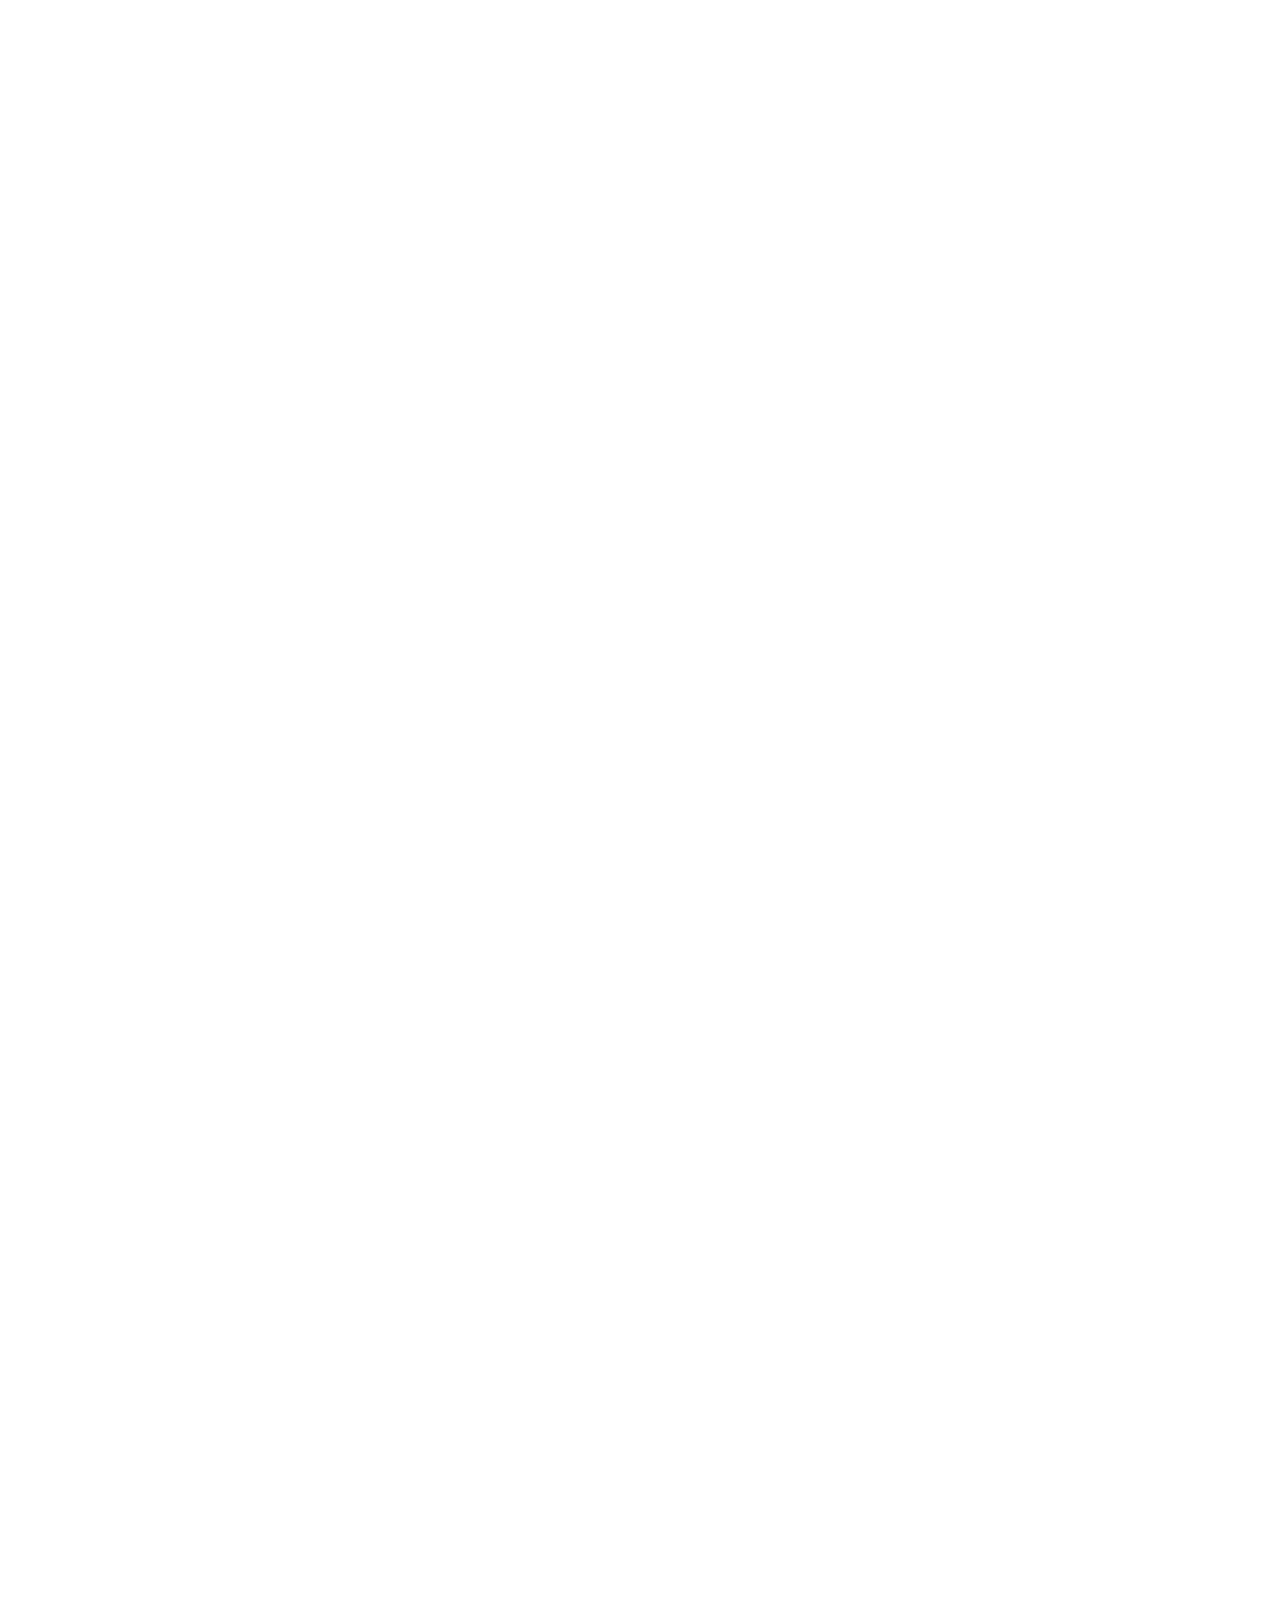
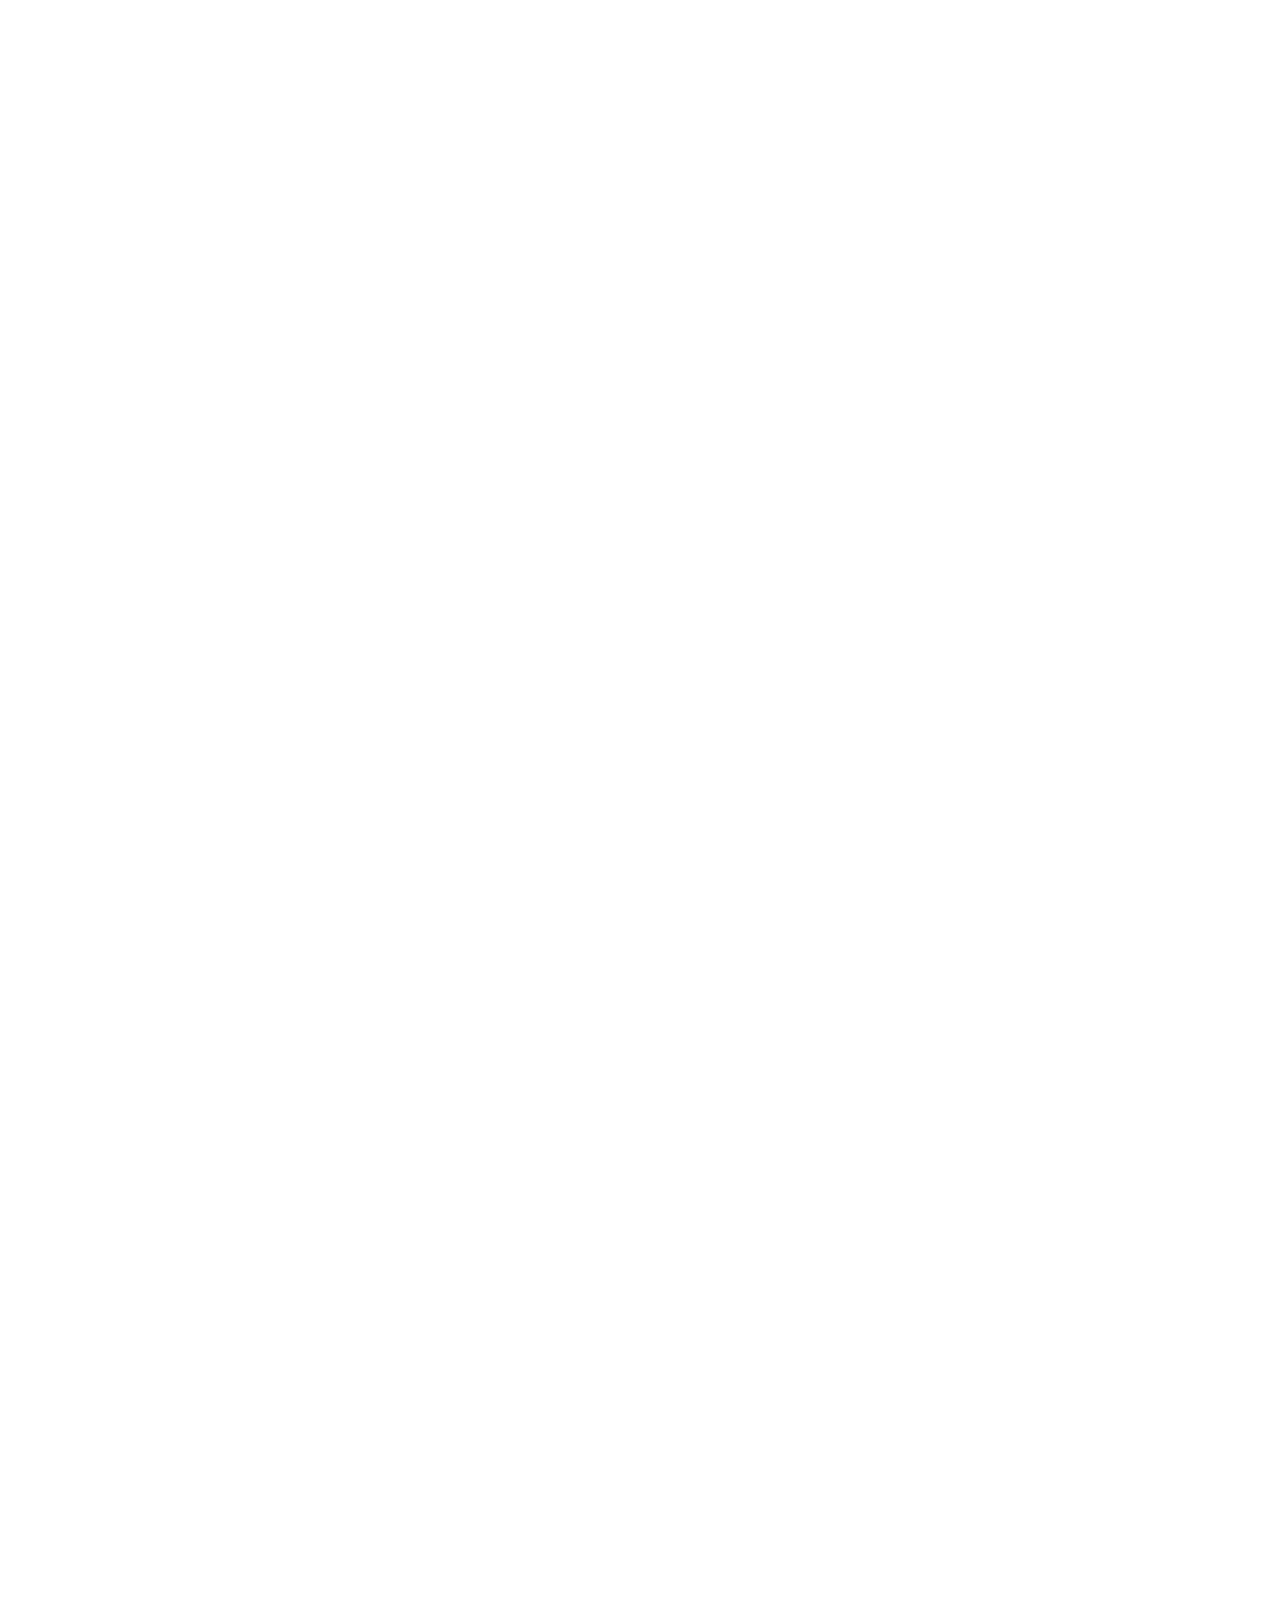
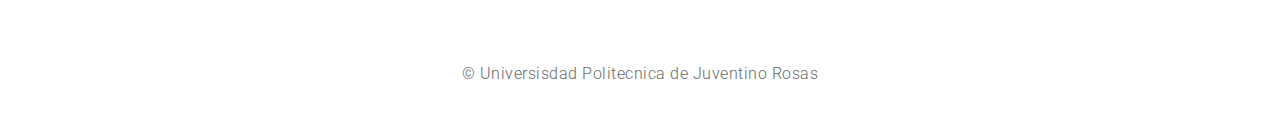
==== commit 93a01f60: "Magali, Jime y Gaby" ====
--- a/index.html
+++ b/index.html
@@ -16,9 +16,8 @@
   <link rel="stylesheet" type="text/css" href="css/animate.css">
   <link rel="stylesheet" type="text/css" href="css/style.css">
   <!-- =======================================================
-    Theme Name: Baker
+    
     Theme URL: https://bootstrapmade.com/baker-free-onepage-bootstrap-theme/
-    Author: BootstrapMade.com
     Author URL: https://bootstrapmade.com
   ======================================================= -->
 </head>
@@ -47,13 +46,18 @@
                   <li class="active"><a href="#main-header">INICIO</a></li>
                   <li class=""><a href="#feature">¿QUIÉNES SOMOS?</a></li>
                   <li class=""><a href="#service">CUERPO ACÁDEMICO</a></li>
-                  <li class=""><a href="#portfolio">FOTOS</a></li>
-                  <li class=""><a href="#blog">PROYECTOS</a></li>
-				  <li class=""><a href="#testimonial">CONTACTO</a></li>
-                  <li class=""><a href="#contact">UBICACIÓN</a></li>
-				  <li class="active"><a href="masInfor.php">MAS INFORMACIÓN</a></li>
-				  <li class=""><a href="REGISTRARSE/index.php">INICIAR SESIÓN</a></li> 
+                  <li class=""><a href="#portfolio">INSTALACIONES</a></li>
+                  <li class=""><a href="#blog">PROYECTOS</a></li> 
+                  <li class=""><a href="#testimonial">CONTACTO</a></li>				  
+                  <li class="active"><a href="MasInfor/index.html">MAS INFORMACIÓN</a></li>
+				  <li class=""><a href="#contact">UBICACIÓN</a></li>
+				  <li class=""><a href="REGISTRARSE/index.php">Regístrate </a></li> 
+
                 </ul>
+
+				
+				
+				
 		       </div>
               </div>
             </div>
@@ -177,14 +181,11 @@
                       <p>Maestra en Ingeniería en Software Distribuído por la Universidad Aut&oacute;noma de Quer&eacute;taro.</p>
                     </div>
 					</div>
-                    <div class="singTutors_social">
-                      <ul class="tutors_socnav">
-                        <li><a class="fa fa-envelope-square" href="mailto:raguilar_ptc@upjr.edu.mx"></a></li>
-                      </ul>
-                    </div>
-                  </div>
-                </li>
-              <!-- <a href="">Más Información</a> -->
+                    <div class="singTutors_social"> 
+                    </div>
+                  </div>
+                </li>
+              
             </div>
           </div>
           
@@ -202,17 +203,14 @@
 					<div class="wrap-item text-center">
                       <h3 class="tutors_name">Juan Israel Yañez Vargas</h3>
                       <span>Profesor Tiempo Completo</span>
-                      <p>Doctor en Ciencias en Ingeniería Eléctrica CINVESTAV Unidad Guadalajara.</p>
+                     <p>Doctor en Ciencias en Ingeniería Eléctrica CINVESTAV Universidad de Guadalajara.</p>
                     </div>
 					</div>
                     <div class="singTutors_social">
-                      <ul class="tutors_socnav">
-                        <li><a class="fa fa-envelope-square" href="mailto:raguilar_ptc@upjr.edu.mx"></a></li>
-                      </ul>
-                    </div>
-                  </div>
-                </li>
-              <!-- <a class="pull-right" <a href="Profes/isra.html">Más Información</a> -->
+                    </div>
+                  </div>
+                </li>
+            
 			  
             </div>
           </div>
@@ -230,17 +228,14 @@
 					<div class="wrap-item text-center">
                       <h3 class="tutors_name">Luis Rey Lara Gonzalez</h3>
                       <span>Profesor Tiempo Completo</span>
-                      <p>Doctor en Alta Direcci&oacute;n por la UNITESBA Celaya.</p>
+                    <p>Ing. en Sistemas Computacionales.Maestría en Informática Empresarial</p>
                     </div>
 					</div>
                     <div class="singTutors_social">
-                      <ul class="tutors_socnav">
-                        <li><a class="fa fa-envelope-square" href="mailto:raguilar_ptc@upjr.edu.mx"></a></li>
-                      </ul>
-                    </div>
-                  </div>
-                </li>
-              <!-- <a href="">Más Información</a> -->
+                    </div>
+                  </div>
+                </li>
+            
             </div>
           </div>
 		  
@@ -261,13 +256,10 @@
                     </div>
 					</div>
                     <div class="singTutors_social">
-                      <ul class="tutors_socnav">
-                        <li><a class="fa fa-envelope-square" href="mailto:raguilar_ptc@upjr.edu.mx"></a></li>
-                      </ul>
-                    </div>
-                  </div>
-                </li>
-              <!-- <a href="">Más Información</a> -->
+                    </div>
+                  </div>
+                </li>
+             
             </div>
           </div>
 		  
@@ -279,24 +271,20 @@
                   <div class="single_tutors">
                     <div class="tutors_thumb">
 					<div class="wrap-item text-center">
-                      <img src="img/rebe.jpg" />                      
+                      <img src="maestros/victor1.jpg" />                      
                     </div>
 					</div>
                     <div class="singTutors_content">
 					<div class="wrap-item text-center">
                       <h3 class="tutors_name">Victor Hugo Mancilla</h3>
-                      <span>Directora de Carrera</span>
-                      <p>Maestra en Ingeniería en Software Distribuído por la Universidad Aut&oacute;noma de Quer&eacute;taro.</p>
+                      <span>Profesor de Tiempo Completo</span>
+                      <p>Ingeniero en Electrónica.Maestría en Matemáticas Educativas.</p>
                     </div>
 					</div>
                     <div class="singTutors_social">
-                      <ul class="tutors_socnav">
-                        <li><a class="fa fa-envelope-square" href="mailto:raguilar_ptc@upjr.edu.mx"></a></li>
-                      </ul>
-                    </div>
-                  </div>
-                </li>
-              <!-- <a href="">Más Información</a> -->
+                    </div>
+                  </div>
+                </li>
             </div>
           </div>
 		  
@@ -307,24 +295,20 @@
                   <div class="single_tutors">
                     <div class="tutors_thumb">
 					<div class="wrap-item text-center">
-                      <img src="img/rebe.jpg" />                      
-                    </div>
-					</div>
-                    <div class="singTutors_content">
-					<div class="wrap-item text-center">
-                      <h3 class="tutors_name">Victor Lauro</h3>
-                      <span>Directora de Carrera</span>
-                      <p>Maestra en Ingeniería en Software Distribuído por la Universidad Aut&oacute;noma de Quer&eacute;taro.</p>
+                      <img src="maestros/victorlauro.jpg" />                      
+                    </div>
+					</div>
+                    <div class="singTutors_content">
+					<div class="wrap-item text-center">
+                      <h3 class="tutors_name">Víctor Lauro Pérez García</h3>
+                      <span>Profesor de Tiempo Completo</span>
+                     <p>Ing. en Electrónica.Maestría en Ciencias en Ingeniería de Biosistemas</p>
                     </div>
 					</div>
                     <div class="singTutors_social">
-                      <ul class="tutors_socnav">
-                        <li><a class="fa fa-envelope-square" href="mailto:raguilar_ptc@upjr.edu.mx"></a></li>
-                      </ul>
-                    </div>
-                  </div>
-                </li>
-              <!-- <a href="">Más Información</a> -->
+                    </div>
+                  </div>
+                </li>
             </div>
           </div>
 		  
@@ -335,24 +319,20 @@
                   <div class="single_tutors">
                     <div class="tutors_thumb">
 					<div class="wrap-item text-center">
-                      <img src="img/rebe.jpg" />                      
-                    </div>
-					</div>
-                    <div class="singTutors_content">
-					<div class="wrap-item text-center">
-                      <h3 class="tutors_name">Miguel Arresige</h3>
-                      <span>Directora de Carrera</span>
-                      <p>Maestra en Ingeniería en Software Distribuído por la Universidad Aut&oacute;noma de Quer&eacute;taro.</p>
+                      <img src="maestros/migue.jpg" />                      
+                    </div>
+					</div>
+                    <div class="singTutors_content">
+					<div class="wrap-item text-center">
+                      <h3 class="tutors_name">Miguel Arreguín Juárez</h3>
+                       <span>Profesor de Asignatura y Encargado de laboratorios IRT</span>
+                      <p>Ingeniero en Telemática</p>
                     </div>
 					</div>
                     <div class="singTutors_social">
-                      <ul class="tutors_socnav">
-                        <li><a class="fa fa-envelope-square" href="mailto:raguilar_ptc@upjr.edu.mx"></a></li>
-                      </ul>
-                    </div>
-                  </div>
-                </li>
-              <!-- <a href="">Más Información</a> -->
+                    </div>
+                  </div>
+                </li>
             </div>
           </div>
 		  
@@ -363,26 +343,25 @@
                   <div class="single_tutors">
                     <div class="tutors_thumb">
 					<div class="wrap-item text-center">
-                      <img src="img/rebe.jpg" />                      
-                    </div>
-					</div>
-                    <div class="singTutors_content">
-					<div class="wrap-item text-center">
-                      <h3 class="tutors_name">Joel Quintanilla</h3>
-                      <span>Directora de Carrera</span>
-                      <p>Maestra en Ingeniería en Software Distribuído por la Universidad Aut&oacute;noma de Quer&eacute;taro.</p>
+                      <img src="maestros/joel.jpg" />                      
+                    </div>
+					</div>
+                    <div class="singTutors_content">
+					<div class="wrap-item text-center">
+                      <h3 class="tutors_name">Joel Quintanilla Domínguez</h3>
+                       <span>Profesor de Tiempo Completo</span>
+                      <p>Ing. en Comunicaciones y Electrónica. Maestría en Ingeniería Eléctrica.Doctorado en Telecomunicaciones.</p>
                     </div>
 					</div>
                     <div class="singTutors_social">
-                      <ul class="tutors_socnav">
-                        <li><a class="fa fa-envelope-square" href="mailto:raguilar_ptc@upjr.edu.mx"></a></li>
-                      </ul>
-                    </div>
-                  </div>
-                </li>
-              <!-- <a href="">Más Información</a> -->
-            </div>
-          </div>
+                    </div>
+                  </div>
+                </li>
+            </div>
+          </div>
+		  
+		  
+
             
             </div>
           </div>
@@ -396,7 +375,7 @@
         <div class="row">
           <div class="col-md-12 text-center">
             <h2 class="service-title pad-bt15">Nuestras Instalaciones</h2>
-            <p class="sub-title pad-bt15">Nuestra nueva carrera cuenta con tres laboratorios equipados,<br>cada uno con su respectiva area de trabajo donde los alumnos <br> puedan ejercer conocimientos y ser competentes en cada una de ellas.</p>
+            <p class="sub-title pad-bt15">Nuestra nueva carrera cuenta con tres laboratorios equipados,<br>cada uno con su respectiva área de trabajo donde los alumnos <br> puedan ejercer conocimientos y ser competentes en cada una de ellas.</p>
             <hr class="">
           </div>
 		  
@@ -481,7 +460,7 @@
         <div class="row">
           <div class="col-md-12 text-center">
             <h2 class="service-title pad-bt15">PROYECTOS Y CONCURSOS</h2>
-            <p class="sub-title pad-bt15">Proyectos y consursos donde los alumnos de la carrera han destacado sus habilidades<br>asi como fue en el "Campus Party,HACKATON, TALEN-TIC"<br>entre otros.</p>
+            <p class="sub-title pad-bt15">Proyectos y concursos donde los alumnos de la carrera han destacado sus habilidades<br>asi como fue en el "Campus Party, HACKATON, TALEN-TIC"<br>entre otros.</p>
             <hr class="">
           </div>
           <div class="col-md-4 col-sm-6 col-xs-12">
@@ -492,11 +471,8 @@
                 </a>
               </div>
               <div class="blog-info">
-                <h2>.................</h2>
                 <div class="blog-comment">
-                  <p>............ <span>......</span></p>
                 </div>
-                <p> ......</p>
               </div>
             </div>
           </div>
@@ -508,11 +484,8 @@
                 </a>
               </div>
               <div class="blog-info">
-                <h2>...............</h2>
                 <div class="blog-comment">
-                  <p>............ <span>.............</span></p>
                 </div>
-                <p>..............</p>
               </div>
             </div>
           </div>
@@ -524,11 +497,8 @@
                 </a>
               </div>
               <div class="blog-info">
-                <h2>......</h2>
                 <div class="blog-comment">
-                  <p>........ <span>....</span></p>
                 </div>
-                <p>...........</p>
               </div>
             </div>
           </div>
@@ -551,7 +521,7 @@
                     <img src="img/face.png" class="img-responsive">
                   </blockquote>
 		        <small><a href= "https://www.facebook.com/universidadpolitecnicajuventinorosas"> 
-<H3>Siguenos en Facebook </H3></small>
+                <H3>Siguenos en Facebook </H3></small>
                 </li>
 				
 				<!--Numero telefonico-->
@@ -560,7 +530,7 @@
                     <img src="img/te.png" class="img-responsive">
                     <p>Contactanos en nuestro número telefónico </p>
                   </blockquote>
-				  <small> <H3>Tel: 01 (412) 1578000 </H3></small>             
+				  <small><H3>Tel: 01 (412) 1578000 </H3>   </small>         
                 </li>
 				
 				<!--Twitter-->
@@ -587,6 +557,8 @@
     </section>
 	
     <!---->
+	
+	
     <section id="contact" class="section-padding wow fadeInUp delay-05s">
       <div class="container">
         <div class="row">
@@ -595,30 +567,13 @@
 			<td style="img-align:left;"> 
            		   		   
 		   
-          <div class="col-md-4 col-sm-6 col-xs-12">
+          <div class="col-md-40 col-sm-20 col-xs-12">
             <div class="blog-sec">
               <div class="blog-img">
                 <a href="">
-                  <img src="img/logo.png" class="img-responsive">
+                  <img src="" class="img-responsive">
                 </a>
-              </div>
-              <div class="blog-info">
-			  <h2> <a href= "www.upjr.edu.mx">UPJR</h2>
-               
-            </div>
-          </div>
-		  </div>
-			0
-			 
-     <div class="col-md-4 col-sm-6 col-xs-12">
-            <div class="blog-sec">
-              <div class="blog-img">
-                <a href="">
-                  <img src="img/UP.png" class="img-responsive">
-                </a>
-				<a href= <iframe src="https://www.google.com/maps/embed?pb" width="100" height="100" frameborder="0" style="border:0" allowfullscreen></iframe>
-				<iframe src="https://www.google.com/maps/embed?pb" width="100" height="100" frameborder="0" style="border:0" allowfullscreen></iframe>
-              </div>
+				<iframe src="https://www.google.com/maps/embed?pb=!1m18!1m12!1m3!1d3733.6742259081734!2d-100.96245588550282!3d20.64213148620906!2m3!1f0!2f0!3f0!3m2!1i1024!2i768!4f13.1!3m3!1m2!1s0x842c98b27afc1de9%3A0xb3c53f4cfd4d3592!2sUniversidad+Polit%C3%A9cnica+de+Juventino+Rosas!5e0!3m2!1ses!2sus!4v1523222530962" width="100%" height="100%" frameborder="0" style="border:0" allowfullscreen></iframe></div>
               <div class="blog-info">
                 <h2>Hidalgo 102, Comunidad de Valencia,<br> Santa Cruz de Juventino Rosas, Gto.
 			  <br> C.P.38253 Tel:01(412)1578000</h2>
@@ -627,43 +582,29 @@
           </div>
 		  
 		  
-		 
-          <div class="col-md-4 col-sm-6 col-xs-12">
-            <div class="blog-sec">
-              <div class="blog-img">
-                <a href="">
-                  <img src="img/sep.jpg" class="img-responsive">
-                </a>
-              </div>
-              <div class="blog-info">
-                <h2>Gobierno del Estado de Guanajuato. Secretaría de Educación</h2>
-              </div>
-            </div>
-          </div>
-			
-			
+				
 			  
 			  
 			  
 
-          <div class="col-md-6 col-sm-6 col-xs-12">
-            <div class="contact-form">
-              <div id="sendmessage"></div>
-              <div id="errormessage"></div>
-              <form action="" method="post" role="form" class="contactForm">
-                <div class="col-md-6 padding-right-zero">
-                  <div class="form-group">
+          <!-- <div class="col-md-6 col-sm-6 col-xs-12"> -->
+            <!-- <div class="contact-form"> -->
+              <!-- <div id="sendmessage"></div> -->
+              <!-- <div id="errormessage"></div> -->
+              <!-- <form action="" method="post" role="form" class="contactForm"> -->
+                <!-- <div class="col-md-6 padding-right-zero"> -->
+                  <!-- <div class="form-group"> -->
                    
-                    <div class="validation"></div>
-                  </div>
-                </div>
+                    <!-- <div class="validation"></div> -->
+                  <!-- </div> -->
+                <!-- </div> -->
              
                 
                 
-              </form>
-
-            </div>
-          </div>
+              <!-- </form> -->
+
+            <!-- </div> -->
+          <!-- </div> -->
         </div>
       </div>
     </section>
@@ -674,15 +615,7 @@
       <div class="container">
         <div class="row text-center">
           <p>&copy; Universisdad Politecnica de Juventino Rosas</p>
-          <!-- <div class="credits"> -->
-            <!--
-              All the links in the footer should remain intact.
-              You can delete the links only if you purchased the pro version.
-              Licensing information: https://bootstrapmade.com/license/
-              Purchase the pro version with working PHP/AJAX contact form: https://bootstrapmade.com/buy/?theme=Baker
-            -->
-            <!-- Designed by <a href="https://bootstrapmade.com/">Bootstrap Templates</a> -->
-          <!-- </div> -->
+
         </div>
       </div>
     </footer>
--- a/css/style.css
+++ b/css/style.css
@@ -230,17 +230,17 @@
 
 .btn-download
 {
-    background-color: #be9e21;
+    background-color: #7CC6E3;
 }
 .btn-more, .btn-more:focus
 {
     margin-left: 15px;
-    border: 1px solid #be9e21;
-    color: #be9e21;
+    border: 1px solid #7CC6E3;
+    color: #7CC6E3;
 }
 
 .btn-more:hover {
-    background: #be9e21;
+    background: #7CC6E3;
     color: #fff;
 }
 
@@ -278,7 +278,7 @@
     border-top: 0px;
     height: 3px;
     width: 40px;
-    background-color: #BE9E21;
+    background-color: #7CC6E3;
 }
 .wrap-item h3 {
     font-size: 24px;
@@ -369,7 +369,7 @@
 }
 .service-item a
 {
-    color: #be9e21;
+    color: #7CC6E3;
 }
 .mr-btn-15
 {
@@ -428,7 +428,7 @@
     width:100%;
     height:100%;
     padding: 59px 30px;
-    background-color: #BE9E21;
+    background-color: #7CC6E3;
     backface-visibility:hidden;
     -webkit-transform:rotateY(-180deg);
     -moz-transform:rotateY(-180deg);
@@ -591,9 +591,9 @@
 {
     background-color: transparent;
     border-radius: 60px;
-    color: #be9e21;
+    color: #7CC6E3;
     font-weight: 400;
-    border: 1px solid #be9e21;
+    border: 1px solid #7CC6E3;
     font-size: 14px;
     padding: 6px 20px;
 }
@@ -601,11 +601,11 @@
 {
     background-color: transparent;
     border-radius: 0px;
-    color: #be9e21 !important;
-    border-color: #be9e21;
+    color: #7CC6E3 !important;
+    border-color: #7CC6E3;
 }
 .form-control:focus {
-    border-color: #be9e21;
+    border-color: #7CC6E3;
     outline: 0;
     -webkit-box-shadow: inset 0 1px 1px rgba(0,0,0,.075),0 0 8px rgba(102,175,233,.6);
     box-shadow: inset 0 1px 1px rgba(0,0,0,.075),0 0 8px rgba(102,175,233,.6);
@@ -652,7 +652,7 @@
 }
 .loction-info p i
 {
-    color: #be9e21;
+    color: #7CC6E3;
 }
 /***********************************
 ************************************
@@ -670,7 +670,7 @@
     width: 42px;
     height: 42px;
     color: #ffffff;
-    background: #be9e21;
+    background:#7CC6E3;
     font-size: 14px;
     line-height: 42px;
     text-align: center;
@@ -683,7 +683,7 @@
     background-color: #fff;
 }
 #footer a{
-    color: #be9e21;
+    color: #7CC6E3;
     font-weight: 400;
 }
 /***********************************
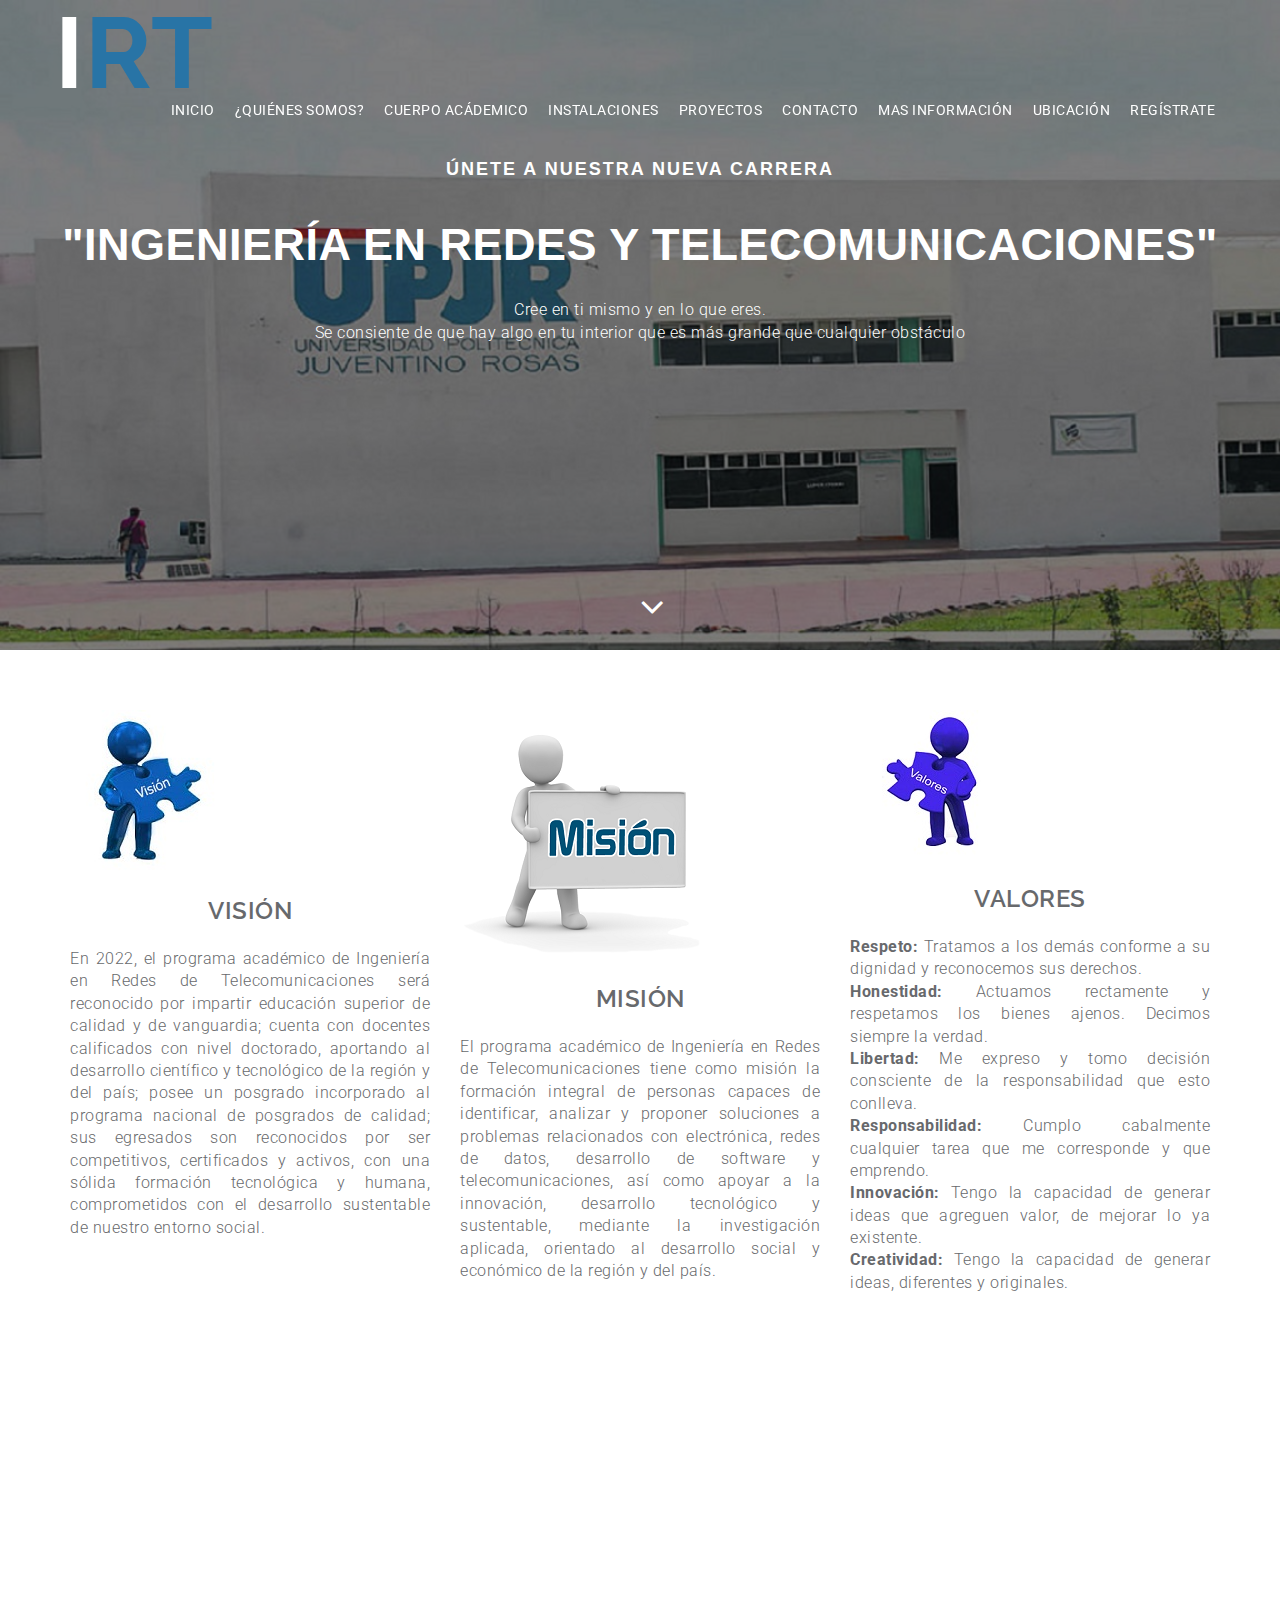
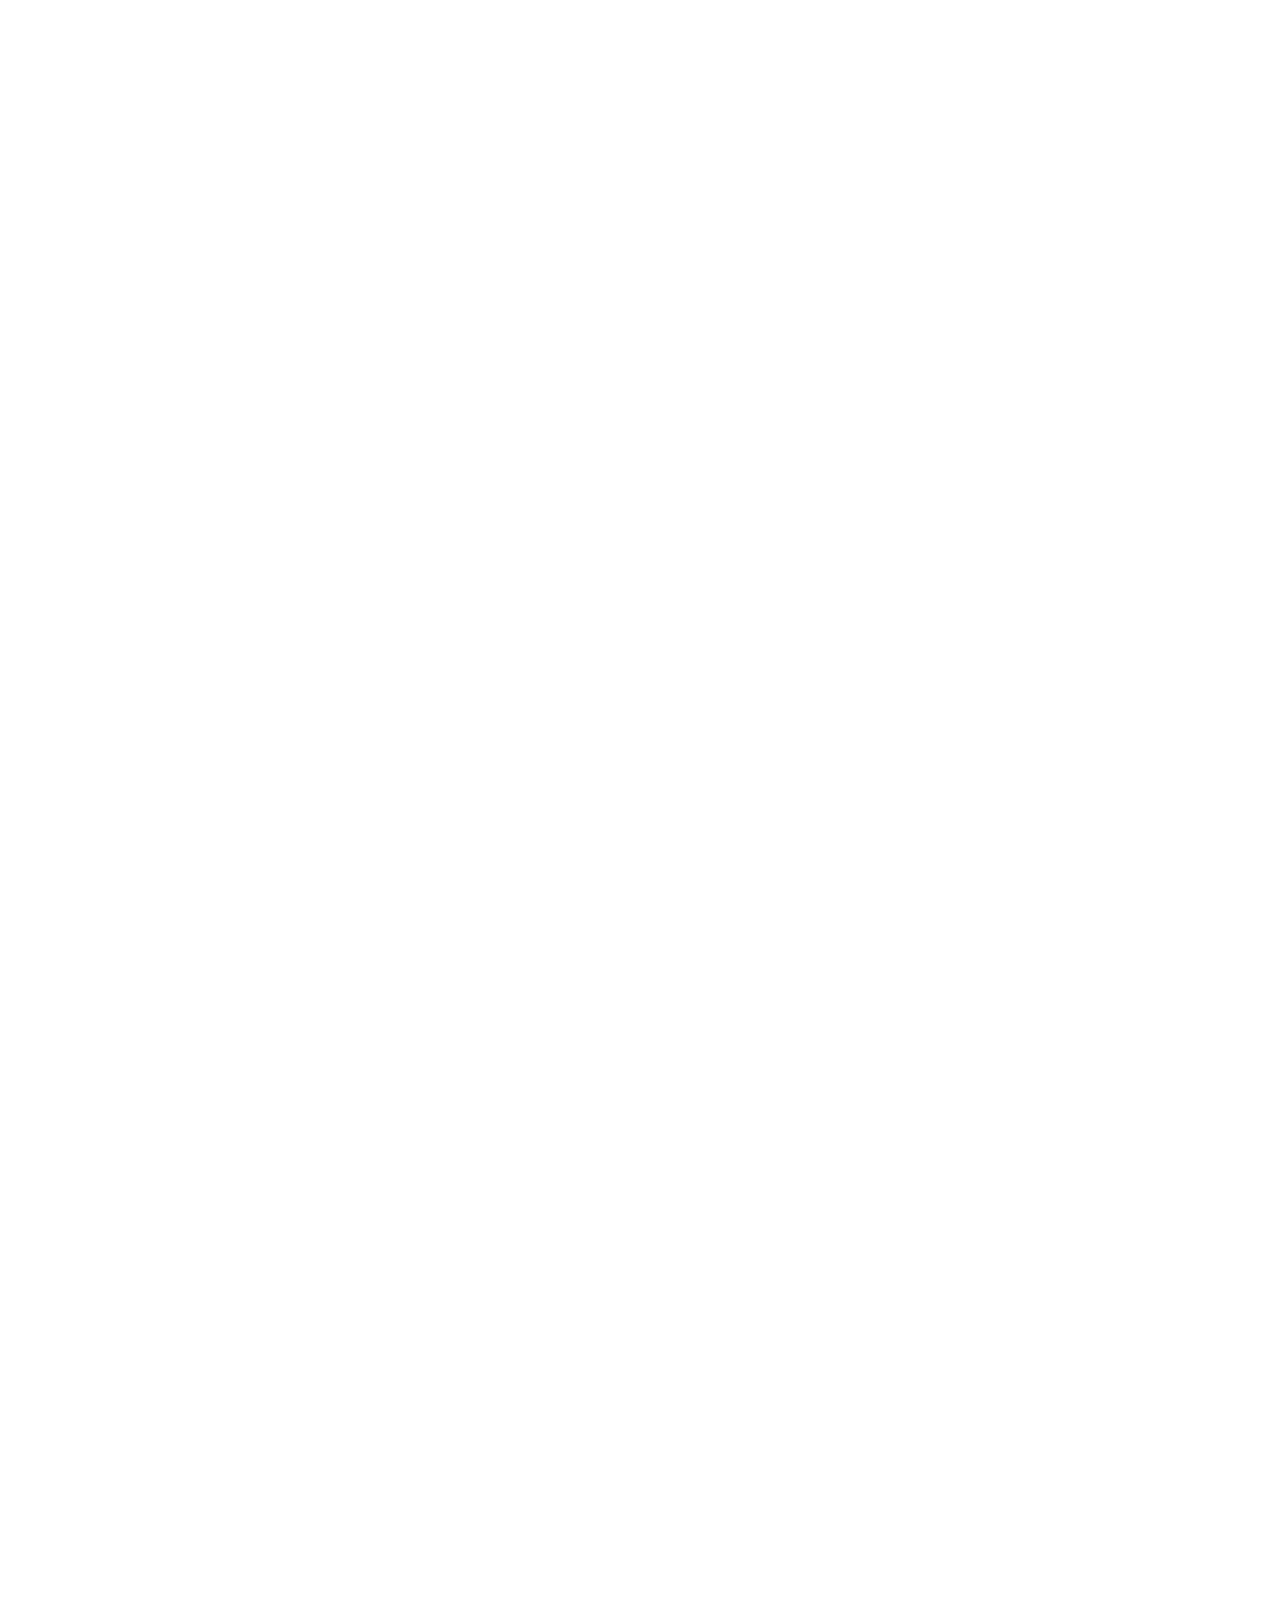
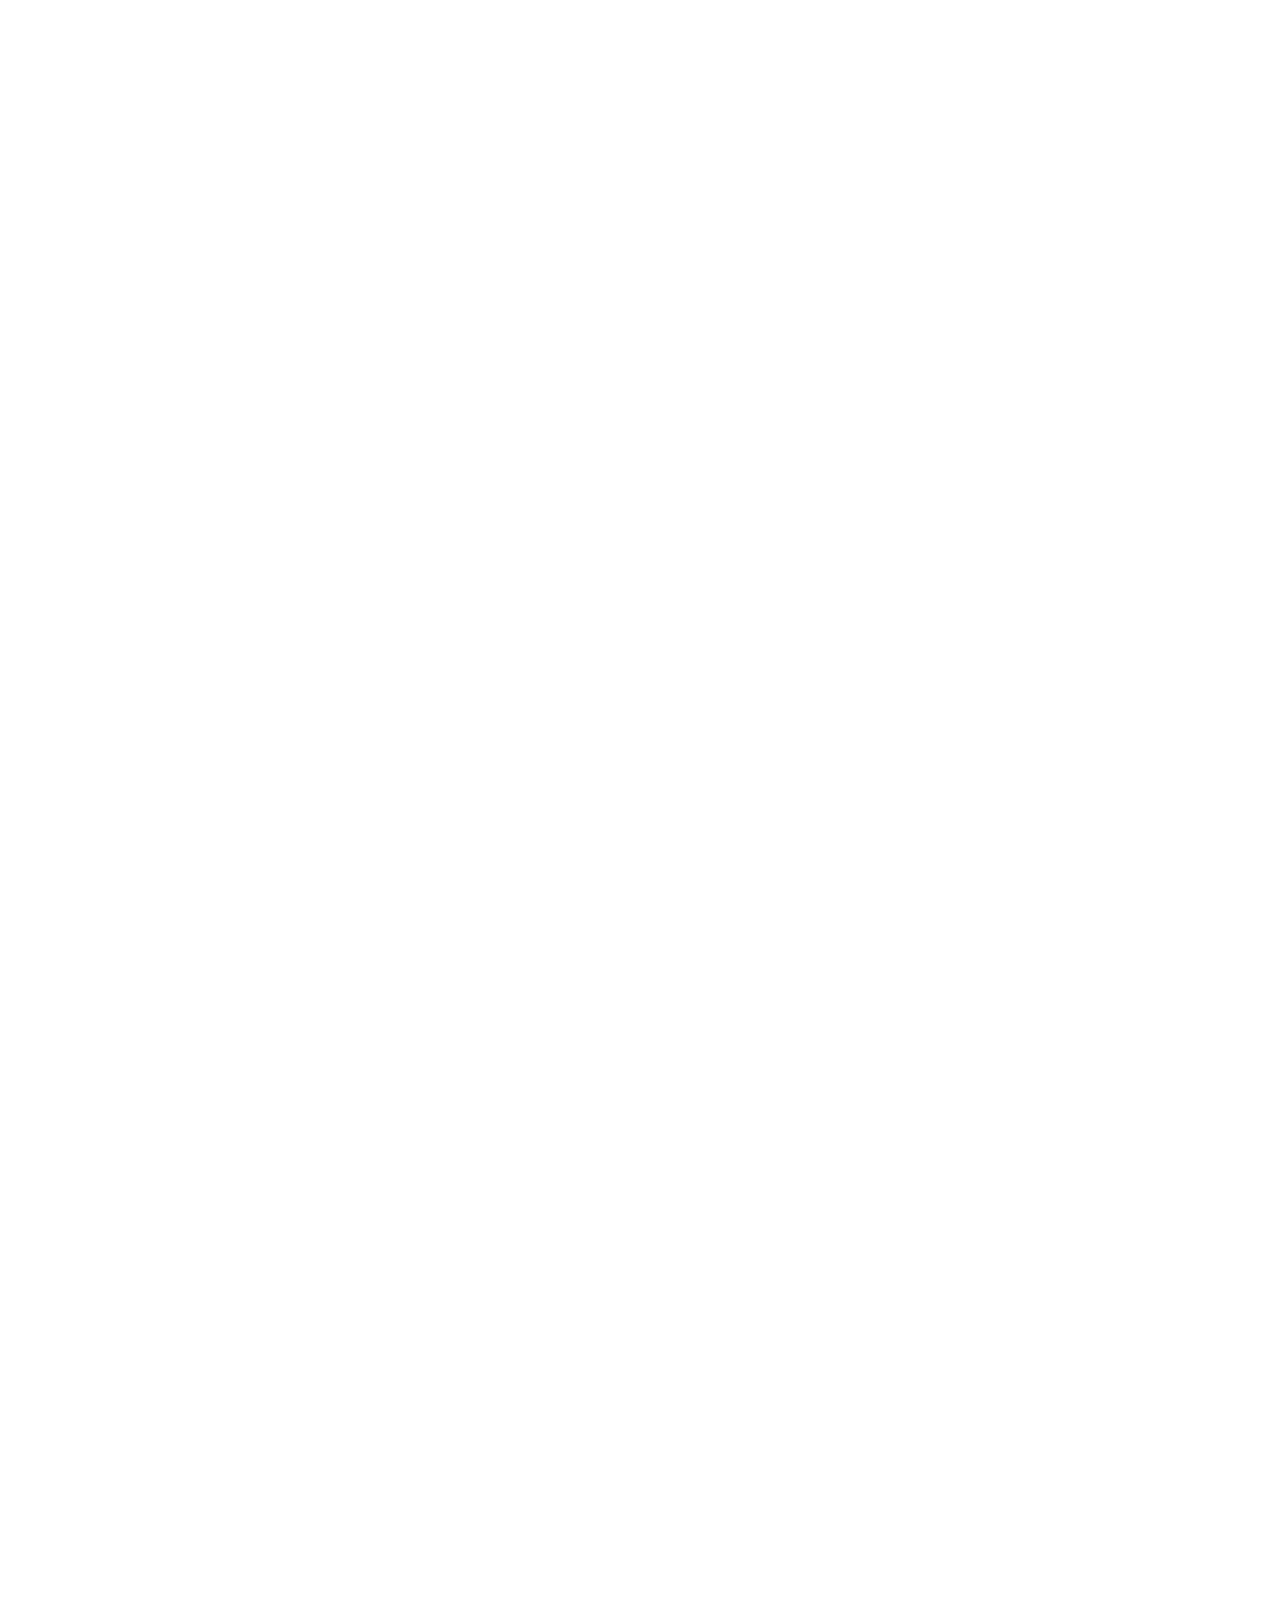
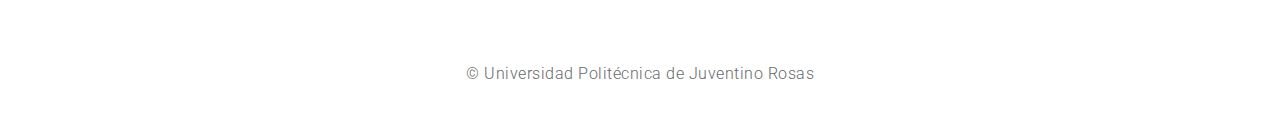
==== commit bb7ce6eb: "Pagina Web" ====
--- a/index.html
+++ b/index.html
@@ -513,57 +513,53 @@
       <div class="bg-testicolor">
           <div class="row">
             <div class="testimonial-item">
-              <ul class="bxslider">
+			  <div class="col-md-12 text-center">
+               <ul class="bxslider"> 
 			  
 			      <!--Facebook-->
                 <li>
-                  <blockquote>
                     <img src="img/face.png" class="img-responsive">
-                  </blockquote>
-		        <small><a href= "https://www.facebook.com/universidadpolitecnicajuventinorosas"> 
+		        <small> <a href= "https://www.facebook.com/universidadpolitecnicajuventinorosas"> 
                 <H3>Siguenos en Facebook </H3></small>
                 </li>
 				
 				<!--Numero telefonico-->
                 <li>
-                  <blockquote>
                     <img src="img/te.png" class="img-responsive">
-                    <p>Contactanos en nuestro número telefónico </p>
-                  </blockquote>
-				  <small><H3>Tel: 01 (412) 1578000 </H3>   </small>         
+                    <!-- <p>Contactanos en nuestro número telefónico </p> -->
+				  <small><a>Contactanos en nuestro número telefónico </a> <H3>Tel: 01 (412) 1578000 </H3></small>         
                 </li>
 				
 				<!--Twitter-->
                 <li>
-                  <blockquote>
                     <img src="img/t.jpg" class="img-responsive">
-                  </blockquote>
+
 				 <small><a href= "https://twitter.com/UPJR1"> <H3>Siguenos en Twitter </H3></small> 
                 </li>
 				
 				<!--Youtube-->
 				<li>
-                  <blockquote>
                     <img src="img/youtube.png" class="img-responsive">
-                  </blockquote>
 				  <small><a href= "https://www.youtube.com/channel/UC0VgcWfycIldwDC-ljkhBsQ"> 
 				  <H3>Siguenos en nuestro canal de Youtube </H3></small>  
                 </li>
-				
               </ul>
             </div>
           </div>
       </div>
+	  </div>
     </section>
 	
     <!---->
 	
 	
     <section id="contact" class="section-padding wow fadeInUp delay-05s">
-      <div class="container">
+     
+	 <div class="container">
         <div class="row">
           <div class="col-md-12 text-center white">
-            <h2 class="service-title pad-bt15">Ubicanos en:</h2>
+          <!-- <h2 class="service-title pad-bt15">Ubicanos en:</h2>  -->
+
 			<td style="img-align:left;"> 
            		   		   
 		   
@@ -573,6 +569,7 @@
                 <a href="">
                   <img src="" class="img-responsive">
                 </a>
+								           <h2 class="service-title pad-bt15">Ubicanos en:</h2> 
 				<iframe src="https://www.google.com/maps/embed?pb=!1m18!1m12!1m3!1d3733.6742259081734!2d-100.96245588550282!3d20.64213148620906!2m3!1f0!2f0!3f0!3m2!1i1024!2i768!4f13.1!3m3!1m2!1s0x842c98b27afc1de9%3A0xb3c53f4cfd4d3592!2sUniversidad+Polit%C3%A9cnica+de+Juventino+Rosas!5e0!3m2!1ses!2sus!4v1523222530962" width="100%" height="100%" frameborder="0" style="border:0" allowfullscreen></iframe></div>
               <div class="blog-info">
                 <h2>Hidalgo 102, Comunidad de Valencia,<br> Santa Cruz de Juventino Rosas, Gto.
@@ -614,7 +611,7 @@
     <footer id="footer">
       <div class="container">
         <div class="row text-center">
-          <p>&copy; Universisdad Politecnica de Juventino Rosas</p>
+          <p>&copy; Universidad Politécnica de Juventino Rosas</p>
 
         </div>
       </div>
